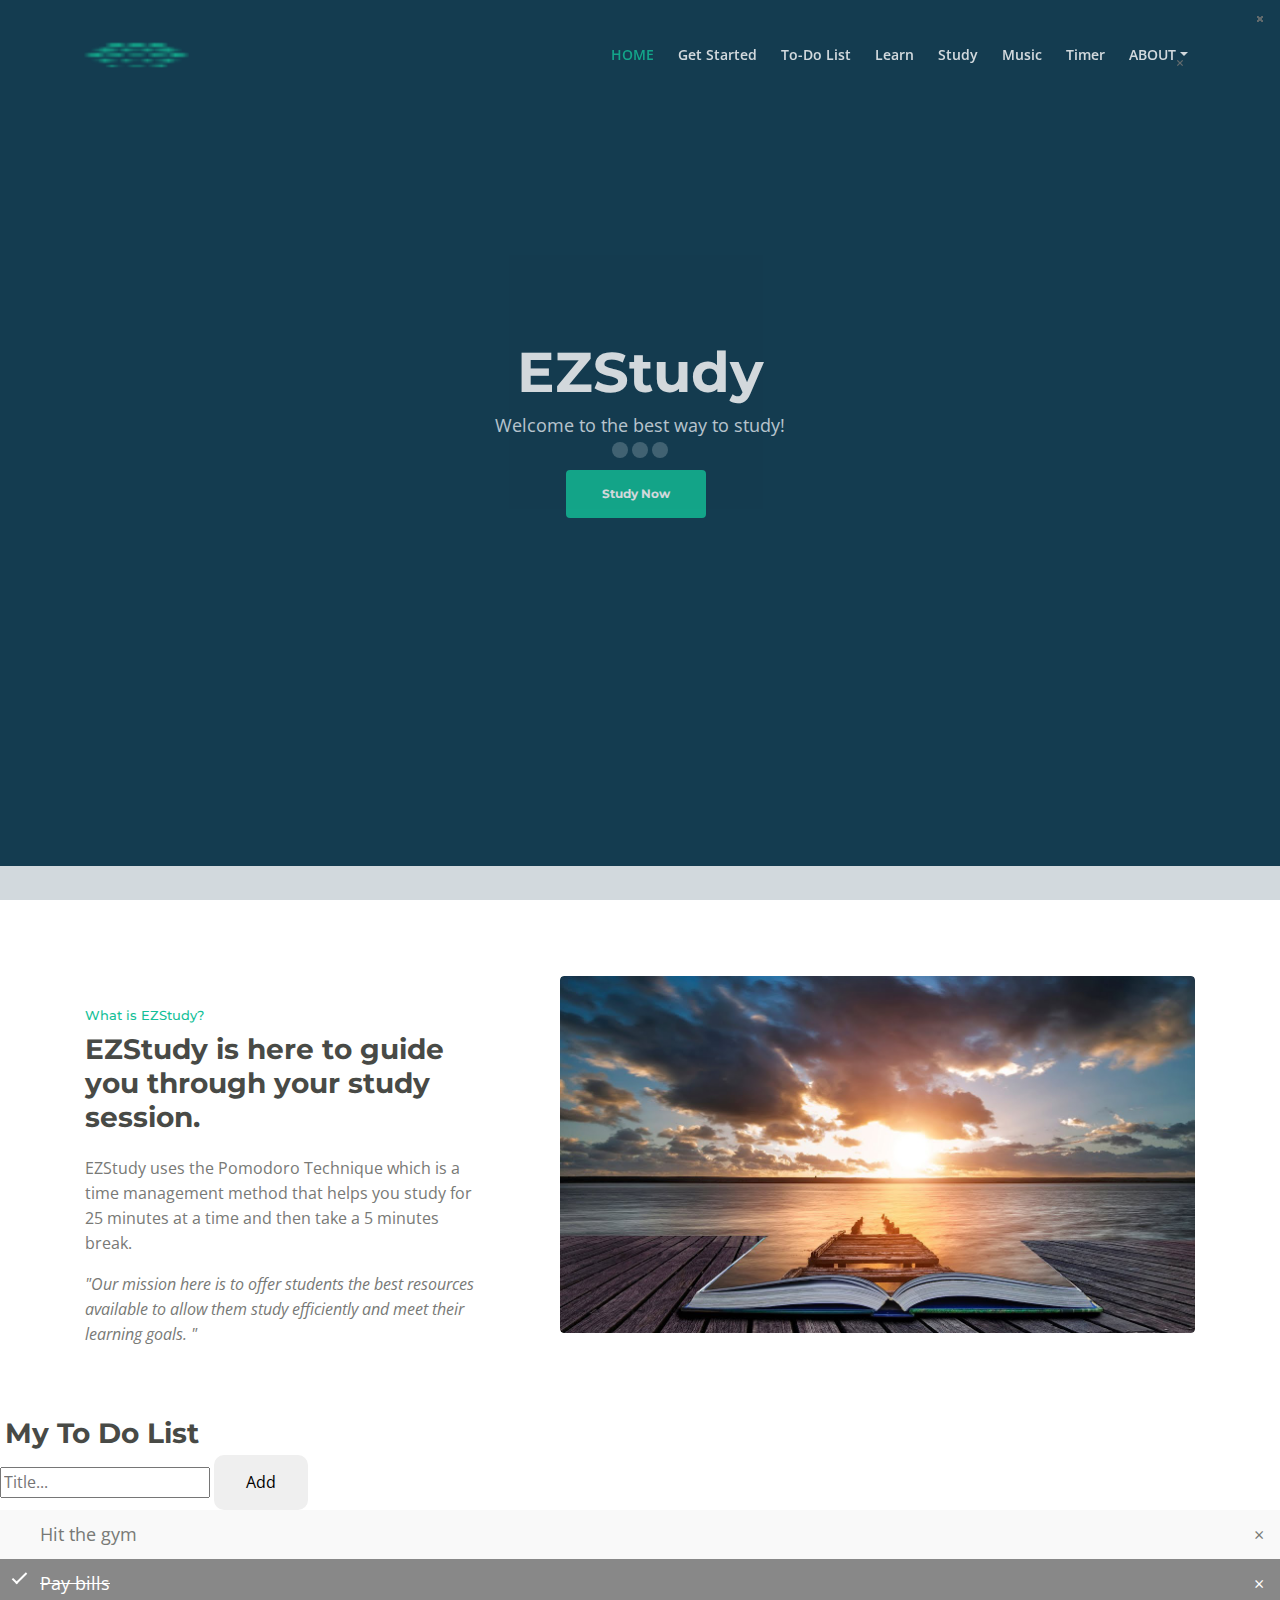
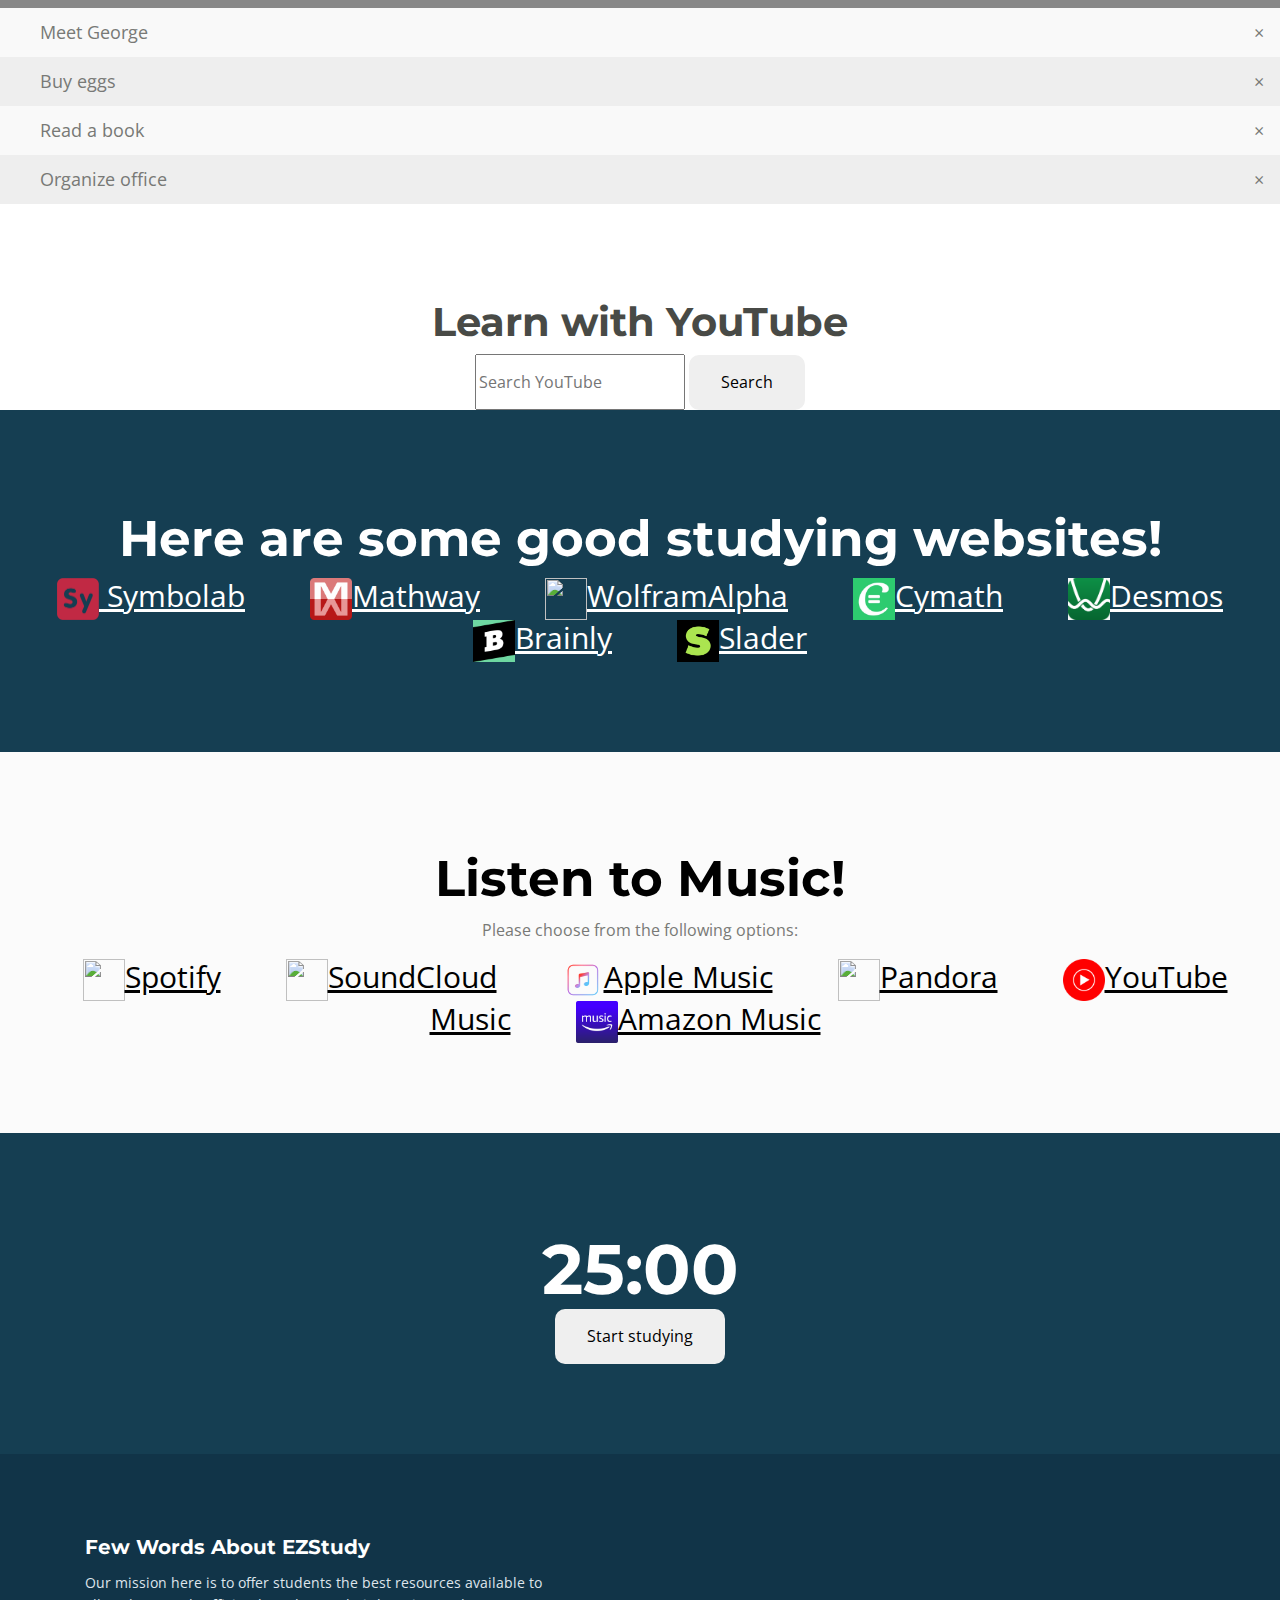
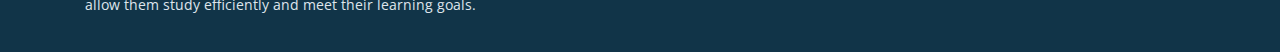
==== EZStudy/EZStudy.html @ 54dac6ef "third commit" ====
<!DOCTYPE html>
<html lang="en">
<head>

    


    <meta charset="utf-8">
    <meta name="viewport" content="width=device-width, initial-scale=1, shrink-to-fit=no">
    
    <!-- SEO Meta Tags -->
    <meta name="description" content="EZStudy is a business focused HTML landing page template built with Bootstrap to help you create lead generation websites for companies and their services.">
    <meta name="author" content="Inovatik">

    <!-- OG Meta Tags to improve the way the post looks when you share the page on LinkedIn, Facebook, Google+ -->
	<meta property="og:site_name" content="" /> <!-- website name -->
	<meta property="og:site" content="" /> <!-- website link -->
	<meta property="og:title" content=""/> <!-- title shown in the actual shared post -->
	<meta property="og:description" content="" /> <!-- description shown in the actual shared post -->
	<meta property="og:image" content="" /> <!-- image link, make sure it's jpg -->
	<meta property="og:url" content="" /> <!-- where do you want your post to link to -->
	<meta property="og:type" content="article" />

    <!-- Website Title -->
    <title>EZStudy</title>
    
    <!-- Styles -->
    <link href="https://fonts.googleapis.com/css?family=Montserrat:500,700&display=swap&subset=latin-ext" rel="stylesheet">
    <link href="https://fonts.googleapis.com/css?family=Open+Sans:400,400i,600&display=swap&subset=latin-ext" rel="stylesheet">
    <link href="css/bootstrap.css" rel="stylesheet">
    <link href="css/fontawesome-all.css" rel="stylesheet">
    <link href="css/swiper.css" rel="stylesheet">
	<link href="css/magnific-popup.css" rel="stylesheet">
	<link href="css/styles.css" rel="stylesheet">
	
	<!-- Favicon  -->
    <link rel="icon" href="images/favicon.png">
</head>
<body data-spy="scroll" data-target=".fixed-top">
    


    <!-- Preloader -->
	<div class="spinner-wrapper">
        <div class="spinner">
            <div class="bounce1"></div>
            <div class="bounce2"></div>
            <div class="bounce3"></div>
        </div>
    </div>
    <!-- end of preloader -->
    

    <!-- Navbar -->
    <nav class="navbar navbar-expand-md navbar-dark navbar-custom fixed-top">
        <!-- Text Logo - Use this if you don't have a graphic logo -->
        <!-- <a class="navbar-brand logo-text page-scroll" href="index.html">EZStudy</a> -->

        <!-- Image Logo -->
        <a class="navbar-brand logo-image" href="EZStudy.html"><img src="images/favicon.png" alt="alternative"></a>
        
        <!-- Mobile Menu Toggle Button -->
        <button class="navbar-toggler" type="button" data-toggle="collapse" data-target="#navbarsExampleDefault" EZStudy-controls="navbarsExampleDefault" EZStudy-expanded="false" EZStudy-label="Toggle navigation">
            <span class="navbar-toggler-awesome fas fa-bars"></span>
            <span class="navbar-toggler-awesome fas fa-times"></span>
        </button>
        <!-- end of mobile menu toggle button -->

        <div class="collapse navbar-collapse" id="navbarsExampleDefault">
            <ul class="navbar-nav ml-auto">
                <li class="nav-item">
                    <a class="nav-link page-scroll" href="#header">HOME <span class="sr-only">(current)</span></a>
                </li>
                <li class="nav-item">
                    <a class="nav-link page-scroll" href="#intro">Get Started</a>
                </li>
                <li class="nav-item">
                    <a class="nav-link page-scroll" href="#to-do-list">To-Do List</a>
                 </li>
                <li class="nav-item">
                   <a class="nav-link page-scroll" href="#learn">Learn</a>
                </li>
                <li class="nav-item">
                    <a class="nav-link page-scroll" href="#study">Study</a>
                </li>
                <li class="nav-item">
                    <a class="nav-link page-scroll" href="#music">Music</a>
                </li>
                <li class="nav-item">
                    <a class="nav-link page-scroll" href="#timer">Timer</a>
                </li>

                <!-- Dropdown Menu -->          
                <li class="nav-item dropdown">
                    <a class="nav-link dropdown-toggle page-scroll" href="#about" id="navbarDropdown" role="button" EZStudy-haspopup="true" EZStudy-expanded="false">ABOUT</a>
                    <div class="dropdown-menu" EZStudy-labelledby="navbarDropdown">
                        <a class="dropdown-item" href="terms-conditions.html"><span class="item-text">TERMS CONDITIONS</span></a>
                        <div class="dropdown-items-divide-hr"></div>
                        <a class="dropdown-item" href="privacy-policy.html"><span class="item-text">PRIVACY POLICY</span></a>
                    </div>
                </li>
                <!-- end of dropdown menu -->
            </ul>
        
        </div>
    </nav> <!-- end of navbar -->
    <!-- end of navbar -->


    <!-- Header -->
    <header id="header" class="header">
        <div class="header-content">
            <div class="container">
                <div class="row">
                    <div class="col-lg-12">
                        <div class="text-container">
                            <h1>EZStudy <span id="js-rotating"></span></h1>
                            <p class="p-heading p-large">Welcome to the best way to study!</p>
                            <a class="btn-solid-lg page-scroll" href="#intro">Study Now</a>
                        </div>
                    </div> <!-- end of col -->
                </div> <!-- end of row -->
            </div> <!-- end of container -->
        </div> <!-- end of header-content -->
    </header> <!-- end of header -->
    <!-- end of header -->


    <!-- Intro -->


    

        
    <div id="intro" class="basic-1">
        <div class="container">
            <div class="row">
                <div class="col-lg-5">
                    <div class="text-container">
                        <div class="section-title">What is EZStudy?</div>
                        <h2>EZStudy is here to guide you through your study session.</h2>
                        <p>EZStudy uses the Pomodoro Technique which is a time management method that helps you study for 25 minutes at a time and then take a 5 minutes break.</p>
                        <p class="testimonial-text">"Our mission here is to offer students the best resources available to allow them study efficiently and meet their learning goals. "</p>
                        
                    </div> <!-- end of text-container -->
                </div> <!-- end of col -->
                <div class="col-lg-7">
                    <div class="image-container">
                        <img class="img-fluid" src="images/title-background.jpg" alt="alternative">
                    </div> <!-- end of image-container -->
                </div> <!-- end of col -->
            </div> <!-- end of row -->
        </div> <!-- end of container -->
    </div> <!-- end of basic-1 -->
    <!-- end of intro -->

    <!-- Start of to do list(rahul)-->
    <div id="to-do-list"> <!-- class="basic-1" -->
        <div>
            <h2 style="margin:5px">My To Do List</h2>
            <input type="text" id="myInput" placeholder="Title...">
            <button onclick="newElement()" class="addBtn">Add</button>
        </div>

        <ul id="myUL">
            <li>Hit the gym</li>
            <li class="checked">Pay bills</li>
            <li>Meet George</li>
            <li>Buy eggs</li>
            <li>Read a book</li>
            <li>Organize office</li>
        </ul>

        <script>
            // Create a "close" button and append it to each list item
            var myNodelist = document.getElementsByTagName("LI");
            var i;
            for (i = 0; i < myNodelist.length; i++) {
              var span = document.createElement("SPAN");
              var txt = document.createTextNode("\u00D7");
              span.className = "closeBtn";
              span.appendChild(txt);
              myNodelist[i].appendChild(span);
            }
            
            // Click on a close button to hide the current list item
            var close = document.getElementsByClassName("closeBtn");
            var i;
            for (i = 0; i < close.length; i++) {
              close[i].onclick = function() {
                var div = this.parentElement;
                div.style.display = "none";
              }
            }
            /*
            // Add a "checked" symbol when clicking on a list item
            var list = document.querySelector('ul');
            list.addEventListener("click", function(ev) {
              if (ev.target.tagName == 'LI') {
                ev.target.classList.toggle('checked');
              }
            }, false);
            */


            function checkmark(item){
                item.classList.toggle('checked');
            }


            // Create a new list item when clicking on the "Add" button
            function newElement() {
              var li = document.createElement("li");
              var inputValue = document.getElementById("myInput").value;
              var t = document.createTextNode(inputValue);
              li.appendChild(t);
              if (inputValue === '') {
                alert("You must write something!");
              } else {
                document.getElementById("myUL").appendChild(li);
              }
              document.getElementById("myInput").value = "";
            
              var span = document.createElement("SPAN");
              var txt = document.createTextNode("\u00D7");
              span.className = "closeBtn";
              span.appendChild(txt);
              li.appendChild(span);
            
              li.addEventListener("click", function(ev) {


                li.classList.toggle("checked");
            }, false);

            /*
              li.onclick(function(){
                li.classList.toggle('checked');
              });
              */
              for (i = 0; i < close.length; i++) {
                close[i].onclick = function() {
                  var div = this.parentElement;
                  div.style.display = "none";
                }
              }
            }
        </script>


    </div> <!-- end of basic-1 -->
    <!-- end of intro -->

    <!-- Description -->
    <div class="cards-1">
        <div class="container">
            <div class="row">
                <div class="col-lg-12">
                    
                    <!-- Card -->
                    
                    <!-- end of card -->

                    <!-- Card -->
                    
                    <!-- end of card -->

                </div> <!-- end of col -->
            </div> <!-- end of row -->
        </div> <!-- end of container -->
    </div> <!-- end of cards-1 -->
    <!-- end of description -->


    <!-- learn -->
    <div id="learn" class="cards-2,hi">
        <div class="container">
            <div class="row">
                <div class="col-lg-12">
                    
                    <!--<div class="section-title">Start studying</div> -->
                    <div>
                        <h1 style="text-align:center">Learn with YouTube</h1>
                    </div>
                    <!-- START OF YOUTUBE SEARCH BAR -->
                    
                        <form action="https://www.youtube.com/search" class="ytSearch"> <!--hi sammy-->
                            <input type="text" name="q" class="ytSearchBar" placeholder="Search YouTube">
                            
                            <input class="ytSearchButton" type="submit" value="Search" formtarget="_blank">
                            
                        </form>
                    
                </div>
                    
                    
                   
                    
                    
            
                    
                    
            </div> <!-- end of row -->
            <div class="row">
                <div class="col-lg-12">
                    
                    <!-- Card -->
                    

                </div> <!-- end of col -->
            </div> <!-- end of row -->
        </div> <!-- end of container -->
    </div> <!-- end of cards-2 -->
    <!-- end of learn -->
    

    

    
    


    <!-- Projects -->
	
    <!-- end of projects -->


    <!-- Project Lightboxes -->
    <!-- Lightbox -->
    
    <!-- end of lightbox -->

    <!-- Lightbox -->
    
    <!-- end of lightbox -->

    <!-- Lightbox -->
    
    <!-- end of lightbox -->

    <!-- Lightbox -->
    
    <!-- end of lightbox -->

    <!-- Lightbox -->
    
    <!-- end of lightbox -->

    <!-- Lightbox -->
    
    <!-- end of lightbox -->

    <!-- Lightbox -->
    
    <!-- end of lightbox -->

    <!-- Lightbox -->
    
    <!-- end of lightbox -->
    <!-- end of project lightboxes -->


    <!-- Team -->
    
    <!-- end of team -->

    
<!-- Call Me -->
<div id="study" class="form-1">
    <h2>Here are some good studying websites!</h2>
     <!--  <div class="container">
           <div class="row">
               <div class="col-lg-6">
           </div>
       </div>
       </div> -->
           <div class = "links-ul">
           <ul>
                   <a href = "https://www.symbolab.com/" target="_blank"><img src="images/Symbolab.png"style="width:42px;height:42px;></a>
                   <a href = "https://www.symbolab.com/" target="_blank"> Symbolab</a>
   
           <a href = "https://www.mathway.com/" target="_blank"><img src="images/mathway.png"style="width:42px;height:42px;></a>
           <a href = "https://www.mathway.com/" target="_blank">Mathway</a>
   
           <a href = "https://www.wolframalpha.com/" target="_blank"><img src="images/WolframAlpha.png"style="width:42px;height:42px;></a>
                   <a href = "https://www.wolframalpha.com/" target="_blank">WolframAlpha</a>
   
           <a href = "https://www.cymath.com/" target="_blank"><img src="images/cymath.webp"style="width:42px;height:42px;></a>
                   <a href = "https://www.cymath.com/" target="_blank">Cymath</a>
   
           <a href = "https://www.desmos.com/" target="_blank"><img src="images/desmos.png"style="width:42px;height:42px;></a>
                   <a href = "https://www.desmos.com/" target="_blank">Desmos</a>
   
           <a href = "https://brainly.com/" target="_blank"><img src="images/brainly.png"style="width:42px;height:42px;></a>
                   <a href = "https://brainly.com/" target="_blank">Brainly</a>
           
           <a href = "https://www.slader.com/" target="_blank"><img src="images/slader.png"style="width:42px;height:42px;></a>
                   <a href = "https://www.slader.com/" target="_blank">Slader</a>
           </ul>
           </div>
   
   </div> <!-- end of form-1 -->
   


    <!-- Music -->
    
    <!-- end of Music -->

    <div id="music" class="form-2">
         
        <h2>Listen to Music!</h2>
         <!--    <div class="container">
            <div class="row">
                 
                 <div class="text-container"> -->
               <!--   <div class="text-container"> -->
                <div class = "links-ul-2">
                        <p>Please choose from the following options: </p>
        <ul>
                        <a href = "https://accounts.spotify.com/en/login/?continue=https:%2F%2Fwww.spotify.com%2Fapi%2Fgrowth%2Fl2l-redirect&_locale=en-US" target="_blank"><img src="images/spotify.png"style="width:42px;height:42px;></a>
                <a href = "https://accounts.spotify.com/en/login/?continue=https:%2F%2Fwww.spotify.com%2Fapi%2Fgrowth%2Fl2l-redirect&_locale=en-US" target="_blank">Spotify</a>

                        <a href = "https://soundcloud.com/" target="_blank"><img src="images/soundcloud.png"style="width:42px;height:42px;></a>
                <a href = "https://soundcloud.com/" target="_blank">SoundCloud</a>

                        <a href = "https://music.apple.com/us/browse" target="_blank"><img src="images/AppleMusic.webp"style="width:42px;height:42px;></a>
                <a href = "https://music.apple.com/us/browse" target="_blank">Apple Music</a>

                        <a href = "https://www.pandora.com/" target="_blank"><img src="images/pandora.png"style="width:42px;height:42px;></a>
                <a href = "https://www.pandora.com/" target="_blank">Pandora</a>

                         <a href = "https://music.youtube.com/" target="_blank"><img src="images/YoutubeMusic.png"style="width:42px;height:42px;></a>
                <a href = "https://music.youtube.com/" target="_blank">YouTube Music</a>

                        <a href = "https://music.amazon.com/" target="_blank"><img src="images/AmazonMusic.png"style="width:42px;height:42px;></a>
                <a href = "https://music.amazon.com/" target="_blank">Amazon Music</a>
                        </div>
                    <!-- </div>  end of text-container -->
                    <!--    </div> end of col 
    
            </div>  end of row 
        </div> end of container -->
    </ul>
    </div> <!-- end of form-2 -->
    <!-- end of Music -->
    <!-- timer(rahul) -->

    <div id="timer" class="form-1">
        <h1 id="timerThing">25:00</h1>
                
                <script>
                    var timerThing = "timerThing";
                    var debounce = false;
                    function countdown(text, minutes, seconds){
                        if(!debounce){
                            debounce = true;
                            setInterval(function() {
                                if(seconds == 0){
                                    if(minutes == 0){
                                        //break;
                                        // 
                                        //
                                        //
                                        //
                                        //
                                        //
                                        //
                                }else{
                                    minutes -= 1;
                                    seconds = 59;
                                    
                                    document.getElementById(text).innerHTML = minutes + ":" + seconds + " remaining";
                                }
                            }else{
                                seconds -= 1;
                                if(seconds < 10){
                                    seconds = "" + 0 + seconds;
                                }
                                document.getElementById(text).innerHTML = minutes + ":" + seconds + " remaining";
                            }
                            
                            },1000);
                            debounce = false;
                        }
                    }
                    
                    
                </script>
                
                <button class="timerButton" onclick="countdown(timerThing, 25, 0)">Start studying</button>
                <div class="col-lg-7">
                    <div class="image-container">
                       
                    </div> <!-- end of image-container -->
                </div> <!-- end of col -->
            </div> <!-- end of row -->
        </div> <!-- end of container -->
    </div> <!-- end of basic-1 -->
    <!-- end of Timer -->

    <!-- Footer -->
    <div class="footer">
        <div class="container">
            <div class="row">
                <div class="col-md-6">
                    <div class="text-container about">
                        <h4>Few Words About EZStudy</h4>
                        <p class="white">Our mission here is to offer students the best resources available to allow them study efficiently and meet their learning goals.</p>
                    </div> <!-- end of text-container -->
                </div> <!-- end of col -->
                <div class="col-md-2">
                    
                </div> <!-- end of col -->
                <div class="col-md-2">
                    
                </div> <!-- end of col -->
                <div class="col-md-2">
                    
                </div> <!-- end of col -->
            </div> <!-- end of row -->
        </div> <!-- end of container -->
    </div> <!-- end of footer -->  
    <!-- end of footer -->

    <!-- Scripts -->
    <script src="js/jquery.min.js"></script> <!-- jQuery for Bootstrap's JavaScript plugins -->
    <script src="js/popper.min.js"></script> <!-- Popper tooltip library for Bootstrap -->
    <script src="js/bootstrap.min.js"></script> <!-- Bootstrap framework -->
    <script src="js/jquery.easing.min.js"></script> <!-- jQuery Easing for smooth scrolling between anchors -->
    <script src="js/swiper.min.js"></script> <!-- Swiper for image and text sliders -->
    <script src="js/jquery.magnific-popup.js"></script> <!-- Magnific Popup for lightboxes -->
    <script src="js/morphext.min.js"></script> <!-- Morphtext rotating text in the header -->
    <script src="js/isotope.pkgd.min.js"></script> <!-- Isotope for filter -->
    <script src="js/validator.min.js"></script> <!-- Validator.js - Bootstrap plugin that validates forms -->
    <script src="js/scripts.js"></script> <!-- Custom scripts -->
</body>
</html>
---- EZStudy/css/styles.css ----
/* Template: Aria - Business HTML Landing Page Template
   Author: Inovatik
   Created: Jul 2019
   Description: Master CSS file
*/

/*****************************************
Table Of Contents:

01. General Styles
02. Preloader
03. Navigation
04. Header
05. Intro
06. Description
07. Services
08. Details 1
09. Details 2
10. Testimonials
11. Call Me
12. Projects
13. Project Lightboxes
14. Team
15. About
16. Contact
17. Footer
18. Copyright
19. Back To Top Button
20. Extra Pages
21. Media Queries
******************************************/

/*****************************************
Colors:

- Backgrounds - light gray #fbfbfb
- Background - dark blue #153e52
- Backgrounds navbar, footer - dark gray #113448
- Buttons, bullets, icons - green #14bf98
- Headings text - black #484a46
- Body text - gray #787976
- Body text - light gray #dfe5ec
******************************************/






/* 
	YouTube Search Button
*/

.ytSearch{
	text-align:center;
}

/*
.ytSearch{
	margin: 0;
	position: absolute;
	top: 50%;
	left: 50%;
	-ms-transform: translate(-50%, -50%);
	transform: translate(-50%, -50%);
	width: 100%;
}
*/
.ytSearchButton {
	border: none;
  	color: black;
  	padding: 15px 32px;
  	text-align: center;
 	text-decoration: none;
 	display: inline-block;
  	font-size: 16px;
	border-radius: 10px;
}

.ytSearchBar{
	line-height: 50px;
}





/* TO DO LIST */

.addBtn{
	border: none;
  	color: black;
  	padding: 15px 32px;
  	text-align: center;
 	text-decoration: none;
 	display: inline-block;
  	font-size: 16px;
	border-radius: 10px;
}

#to-do-list ul{
	margin: 0;
	padding: 0;
}


#to-do-list ul li {
	cursor: pointer;
	position: relative;
	padding: 12px 8px 12px 40px;
	background: #eee;
	font-size: 18px;
	transition: 0.2s;

	
  
	/* make the list items unselectable */
	-webkit-user-select: none;
	-moz-user-select: none;
	-ms-user-select: none;
	user-select: none;
}

/* Set all odd list items to a different color (zebra-stripes) */
#to-do-list ul li:nth-child(odd) {
	background: #f9f9f9;
}

/* Darker background-color on hover */
#to-do-list ul li:hover {
	background: #ddd;
  }

/* When clicked on, add a background color and strike out text */
#to-do-list ul li.checked {
	background: #888;
	color: #fff;
	text-decoration: line-through;
}

/* Add a "checked" mark when clicked on */
#to-do-list ul li.checked::before {
	content: '';
	position: absolute;
	border-color: #fff;
	border-style: solid;
	border-width: 0 2px 2px 0;
	top: 10px;
	left: 16px;
	transform: rotate(45deg);
	height: 15px;
	width: 7px;
}



/* Style the close button */
.closeBtn {
	position: absolute;
	right: 0;
	top: 0;
	padding: 12px 16px 12px 16px;
}
  
.closeBtn:hover {
	background-color: #f44336;
	color: white;
}














































/******************************/
/*     01. General Styles     */
/******************************/
body,
html {
    width: 100%;
	height: 100%;
}

body, p {
	color: #787976; 
	font: 400 1rem/1.5625rem "Open Sans", sans-serif;
}

.center {
	margin: 0 auto;
	width: 50%;
	border: 3px solid green;
}

.p-large {
	font: 400 1.125rem/1.625rem "Open Sans", sans-serif;
}

.p-small {
	font: 400 0.875rem/1.375rem "Open Sans", sans-serif;
}

.p-heading {
	margin-bottom: 3.5rem;
	text-align: center;
}

.li-space-lg li {
	margin-bottom: 0.375rem;
}

.indent {
	padding-left: 1.25rem;
}

h1 {
	color: #484a46;
	font: 700 2.5rem/3rem "Montserrat", sans-serif;
}

h2 {
	color: #484a46;
	font: 700 1.75rem/2.125rem "Montserrat", sans-serif;
}

h3 {
	color: #484a46;
	font: 700 1.375rem/1.75rem "Montserrat", sans-serif;
}

h4 {
	color: #484a46;
	font: 700 1.25rem/1.625rem "Montserrat", sans-serif;
}

h5 {
	color: #484a46;
	font: 700 1.125rem/1.5rem "Montserrat", sans-serif;
}

h6 {
	color: #484a46;
	font: 700 1rem/1.375rem "Montserrat", sans-serif;
}

a {
	color: #787976;
	text-decoration: underline;
}

a:hover {
	color: #787976;
	text-decoration: underline;
}

a.green {
	color: #14bf98;
}

a.white,
.white {
	color: #dfe5ec;
}

.testimonial-text {
	font-style: italic;
}

.testimonial-author {
	font: 700 1rem/1.375rem "Montserrat", sans-serif;
}

strong {
	color: #484a46;
}

.section-title {
	color: #14bf98;
	font: 500 0.8125rem/1.125rem "Montserrat", sans-serif;
}

.btn-solid-reg {
	display: inline-block;
	padding: 1.1875rem 1.875rem 1.1875rem 1.875rem;
	border: 0.125rem solid #14bf98;
	border-radius: 0.25rem;
	background-color: #14bf98;
	color: #fff;
	font: 700 0.75rem/0 "Montserrat", sans-serif;
	text-decoration: none;
	transition: all 0.2s;
}

.btn-solid-reg:hover {
	background-color: transparent;
	color: #14bf98;
	text-decoration: none;
}

.btn-solid-lg {
	display: inline-block;
	padding: 1.375rem 2.125rem 1.375rem 2.125rem;
	border: 0.125rem solid #14bf98;
	border-radius: 0.25rem;
	background-color: #14bf98;
	color: #fff;
	font: 700 0.75rem/0 "Montserrat", sans-serif;
	text-decoration: none;
	transition: all 0.2s;
}

.btn-solid-lg:hover {
	background-color: transparent;
	color: #14bf98;
	text-decoration: none;
}

.btn-outline-reg {
	display: inline-block;
	padding: 1.1875rem 1.875rem 1.1875rem 1.875rem;
	border: 0.125rem solid #787976;
	border-radius: 0.25rem;
	background-color: transparent;
	color: #787976;
	font: 700 0.75rem/0 "Montserrat", sans-serif;
	text-decoration: none;
	transition: all 0.2s;
}

.btn-outline-reg:hover {
	background-color: #787976;
	color: #fff;
	text-decoration: none;
}

.btn-outline-lg {
	display: inline-block;
	padding: 1.375rem 2.125rem 1.375rem 2.125rem;
	border: 0.125rem solid #787976;
	border-radius: 0.25rem;
	background-color: transparent;
	color: #787976;
	font: 700 0.75rem/0 "Montserrat", sans-serif;
	text-decoration: none;
	transition: all 0.2s;
}

.btn-outline-lg:hover {
	background-color: #787976;
	color: #fff;
	text-decoration: none;
}

.btn-outline-sm {
	display: inline-block;
	padding: 1rem 1.625rem 0.9375rem 1.625rem;
	border: 0.125rem solid #787976;
	border-radius: 0.25rem;
	background-color: transparent;
	color: #787976;
	font: 700 0.75rem/0 "Montserrat", sans-serif;
	text-decoration: none;
	transition: all 0.2s;
}

.btn-outline-sm:hover {
	background-color: #787976;
	color: #fff;
	text-decoration: none;
}

.form-group {
	position: relative;
	margin-bottom: 1.25rem;
}

.form-group.has-error.has-danger {
	margin-bottom: 0.625rem;
}

.form-group.has-error.has-danger .help-block.with-errors ul {
	margin-top: 0.375rem;
}

.label-control {
	position: absolute;
	top: 0.8125rem;
	left: 1.375rem;
	color: #787976;
	opacity: 1;
	font: 400 0.875rem/1.375rem "Open Sans", sans-serif;
	cursor: text;
	transition: all 0.2s ease;
}

/* IE10+ hack to solve lower label text position compared to the rest of the browsers */
@media screen and (-ms-high-contrast: active), screen and (-ms-high-contrast: none) {  
	.label-control {
		top: 0.9375rem;
	}
}

.form-control-input:focus + .label-control,
.form-control-input.notEmpty + .label-control,
.form-control-textarea:focus + .label-control,
.form-control-textarea.notEmpty + .label-control {
	top: 0.125rem;
	opacity: 1;
	font-size: 0.75rem;
	font-weight: 500;
}

.form-control-input,
.form-control-select {
	display: block; /* needed for proper display of the label in Firefox, IE, Edge */
	width: 100%;
	padding-top: 1.25rem;
	padding-bottom: 0.25rem;
	padding-left: 1.3125rem;
	border: 1px solid #dadada;
	border-radius: 0.25rem;
	background-color: #fff;
	color: #787976;
	font: 400 0.875rem/1.375rem "Open Sans", sans-serif;
	transition: all 0.2s;
	-webkit-appearance: none; /* removes inner shadow on form inputs on ios safari */
}

.form-control-select {
	padding-top: 0.5rem;
	padding-bottom: 0.5rem;
	height: 3rem;
}

/* IE10+ hack to solve lower label text position compared to the rest of the browsers */
@media screen and (-ms-high-contrast: active), screen and (-ms-high-contrast: none) {  
	.form-control-input {
		padding-top: 1.25rem;
		padding-bottom: 0.75rem;
		line-height: 1.75rem;
	}

	.form-control-select {
		padding-top: 0.875rem;
		padding-bottom: 0.75rem;
		height: 3.125rem;
		line-height: 2.125rem;
	}
}

select {
    /* you should keep these first rules in place to maintain cross-browser behavior */
    -webkit-appearance: none;
	-moz-appearance: none;
	-ms-appearance: none;
    -o-appearance: none;
    appearance: none;
    background-image: url('../images/down-arrow.png');
    background-position: 96% 50%;
    background-repeat: no-repeat;
    outline: none;
}

select::-ms-expand {
    display: none; /* removes the ugly default down arrow on select form field in IE11 */
}

.form-control-textarea {
	display: block; /* used to eliminate a bottom gap difference between Chrome and IE/FF */
	width: 100%;
	height: 8rem; /* used instead of html rows to normalize height between Chrome and IE/FF */
	padding-top: 1.25rem;
	padding-left: 1.3125rem;
	border: 1px solid #dadada;
	border-radius: 0.25rem;
	background-color: #fff;
	color: #787976;
	font: 400 1rem/1.5625rem "Open Sans", sans-serif;
	transition: all 0.2s;
}

.form-control-input:focus,
.form-control-select:focus,
.form-control-textarea:focus {
	border: 1px solid #a1a1a1;
	outline: none; /* Removes blue border on focus */
}

.form-control-input:hover,
.form-control-select:hover,
.form-control-textarea:hover {
	border: 1px solid #a1a1a1;
}

.checkbox {
	font: 400 0.875rem/1.375rem "Open Sans", sans-serif;
}

input[type='checkbox'] {
	vertical-align: -15%;
	margin-right: 0.375rem;
}

/* IE10+ hack to raise checkbox field position compared to the rest of the browsers */
@media screen and (-ms-high-contrast: active), screen and (-ms-high-contrast: none) {  
	input[type='checkbox'] {
		vertical-align: -9%;
	}
}

.form-control-submit-button {
	display: inline-block;
	width: 100%;
	height: 3.125rem;
	border: 0.125rem solid #14bf98;
	border-radius: 0.25rem;
	background-color: #14bf98;
	color: #fff;
	font: 700 0.75rem/1.75rem "Montserrat", sans-serif;
	cursor: pointer;
	transition: all 0.2s;
}

.form-control-submit-button:hover {
	background-color: transparent;
	color: #14bf98;
}

/* Form Success And Error Message Formatting */
#lmsgSubmit.h3.text-center.tada.animated,
#cmsgSubmit.h3.text-center.tada.animated,
#pmsgSubmit.h3.text-center.tada.animated,
#lmsgSubmit.h3.text-center,
#cmsgSubmit.h3.text-center,
#pmsgSubmit.h3.text-center {
	display: block;
	margin-bottom: 0;
	color: #b93636;
	font: 400 1.125rem/1rem "Open Sans", sans-serif;
}

.help-block.with-errors .list-unstyled {
	color: #787976;
	font-size: 0.75rem;
	line-height: 1.125rem;
	text-align: left;
}

.help-block.with-errors ul {
	margin-bottom: 0;
}
/* end of form success and error message formatting */

/* Form Success And Error Message Animation - Animate.css */
@-webkit-keyframes tada {
	from {
		-webkit-transform: scale3d(1, 1, 1);
		-ms-transform: scale3d(1, 1, 1);
		transform: scale3d(1, 1, 1);
	}
	10%, 20% {
		-webkit-transform: scale3d(.9, .9, .9) rotate3d(0, 0, 1, -3deg);
		-ms-transform: scale3d(.9, .9, .9) rotate3d(0, 0, 1, -3deg);
		transform: scale3d(.9, .9, .9) rotate3d(0, 0, 1, -3deg);
	}
	30%, 50%, 70%, 90% {
		-webkit-transform: scale3d(1.1, 1.1, 1.1) rotate3d(0, 0, 1, 3deg);
		-ms-transform: scale3d(1.1, 1.1, 1.1) rotate3d(0, 0, 1, 3deg);
		transform: scale3d(1.1, 1.1, 1.1) rotate3d(0, 0, 1, 3deg);
	}
	40%, 60%, 80% {
		-webkit-transform: scale3d(1.1, 1.1, 1.1) rotate3d(0, 0, 1, -3deg);
		-ms-transform: scale3d(1.1, 1.1, 1.1) rotate3d(0, 0, 1, -3deg);
		transform: scale3d(1.1, 1.1, 1.1) rotate3d(0, 0, 1, -3deg);
	}
	to {
		-webkit-transform: scale3d(1, 1, 1);
		-ms-transform: scale3d(1, 1, 1);
		transform: scale3d(1, 1, 1);
	}
}

@keyframes tada {
	from {
		-webkit-transform: scale3d(1, 1, 1);
		-ms-transform: scale3d(1, 1, 1);
		transform: scale3d(1, 1, 1);
	}
	10%, 20% {
		-webkit-transform: scale3d(.9, .9, .9) rotate3d(0, 0, 1, -3deg);
		-ms-transform: scale3d(.9, .9, .9) rotate3d(0, 0, 1, -3deg);
		transform: scale3d(.9, .9, .9) rotate3d(0, 0, 1, -3deg);
	}
	30%, 50%, 70%, 90% {
		-webkit-transform: scale3d(1.1, 1.1, 1.1) rotate3d(0, 0, 1, 3deg);
		-ms-transform: scale3d(1.1, 1.1, 1.1) rotate3d(0, 0, 1, 3deg);
		transform: scale3d(1.1, 1.1, 1.1) rotate3d(0, 0, 1, 3deg);
	}
	40%, 60%, 80% {
		-webkit-transform: scale3d(1.1, 1.1, 1.1) rotate3d(0, 0, 1, -3deg);
		-ms-transform: scale3d(1.1, 1.1, 1.1) rotate3d(0, 0, 1, -3deg);
		transform: scale3d(1.1, 1.1, 1.1) rotate3d(0, 0, 1, -3deg);
	}
	to {
		-webkit-transform: scale3d(1, 1, 1);
		-ms-transform: scale3d(1, 1, 1);
		transform: scale3d(1, 1, 1);
	}
}

.tada {
	-webkit-animation-name: tada;
	animation-name: tada;
}

.animated {
	-webkit-animation-duration: 1s;
	animation-duration: 1s;
	-webkit-animation-fill-mode: both;
	animation-fill-mode: both;
}
/* end of form success and error message animation - Animate.css */

/* Fade-move Animation For Lightbox - Magnific Popup */
/* at start */
.my-mfp-slide-bottom .zoom-anim-dialog {
	opacity: 0;
	transition: all 0.2s ease-out;
	-webkit-transform: translateY(-1.25rem) perspective(37.5rem) rotateX(10deg);
	-ms-transform: translateY(-1.25rem) perspective(37.5rem) rotateX(10deg);
	transform: translateY(-1.25rem) perspective(37.5rem) rotateX(10deg);
}

/* animate in */
.my-mfp-slide-bottom.mfp-ready .zoom-anim-dialog {
	opacity: 1;
	-webkit-transform: translateY(0) perspective(37.5rem) rotateX(0); 
	-ms-transform: translateY(0) perspective(37.5rem) rotateX(0); 
	transform: translateY(0) perspective(37.5rem) rotateX(0); 
}

/* animate out */
.my-mfp-slide-bottom.mfp-removing .zoom-anim-dialog {
	opacity: 0;
	-webkit-transform: translateY(-0.625rem) perspective(37.5rem) rotateX(10deg); 
	-ms-transform: translateY(-0.625rem) perspective(37.5rem) rotateX(10deg); 
	transform: translateY(-0.625rem) perspective(37.5rem) rotateX(10deg); 
}

/* dark overlay, start state */
.my-mfp-slide-bottom.mfp-bg {
	opacity: 0;
	transition: opacity 0.2s ease-out;
}

/* animate in */
.my-mfp-slide-bottom.mfp-ready.mfp-bg {
	opacity: 0.8;
}
/* animate out */
.my-mfp-slide-bottom.mfp-removing.mfp-bg {
	opacity: 0;
}
/* end of fade-move animation for lightbox - magnific popup */

/* Fade Animation For Image Slider - Magnific Popup */
@-webkit-keyframes fadeIn {
	from {
		opacity: 0;
	}
	to {
		opacity: 1;
	}
}

@keyframes fadeIn {
	from {
		opacity: 0;
	}
	to {
		opacity: 1;
	}
}

.fadeIn {
	-webkit-animation: fadeIn 0.6s;
	animation: fadeIn 0.6s;
}

@-webkit-keyframes fadeOut {
	from {
		opacity: 1;
	}
	to {
		opacity: 0;
	}
}

@keyframes fadeOut {
	from {
		opacity: 1;
	}
	to {
		opacity: 0;
	}
}

.fadeOut {
	-webkit-animation: fadeOut 0.8s;
	animation: fadeOut 0.8s;
}
/* end of fade animation for image slider - magnific popup */


/*************************/
/*     02. Preloader     */
/*************************/
.spinner-wrapper {
	position: fixed;
	z-index: 999999;
	top: 0;
	right: 0;
	bottom: 0;
	left: 0;
	background: #113448;
}

.spinner {
	position: absolute;
	top: 50%; /* centers the loading animation vertically one the screen */
	left: 50%; /* centers the loading animation horizontally one the screen */
	width: 3.75rem;
	height: 1.25rem;
	margin: -0.625rem 0 0 -1.875rem; /* is width and height divided by two */ 
	text-align: center;
}

.spinner > div {
	display: inline-block;
	width: 1rem;
	height: 1rem;
	border-radius: 100%;
	background-color: #fff;
	-webkit-animation: sk-bouncedelay 1.4s infinite ease-in-out both;
	animation: sk-bouncedelay 1.4s infinite ease-in-out both;
}

.spinner .bounce1 {
	-webkit-animation-delay: -0.32s;
	animation-delay: -0.32s;
}

.spinner .bounce2 {
	-webkit-animation-delay: -0.16s;
	animation-delay: -0.16s;
}

@-webkit-keyframes sk-bouncedelay {
	0%, 80%, 100% { -webkit-transform: scale(0); }
	40% { -webkit-transform: scale(1.0); }
}

@keyframes sk-bouncedelay {
	0%, 80%, 100% { 
		-webkit-transform: scale(0);
		-ms-transform: scale(0);
		transform: scale(0);
	} 40% { 
		-webkit-transform: scale(1.0);
		-ms-transform: scale(1.0);
		transform: scale(1.0);
	}
}


/**************************/
/*     03. Navigation     */
/**************************/
.navbar-custom {
	padding-top: 0.375rem;
	padding-bottom: 0.375rem;
	background-color: #113448;
	box-shadow: 0 0.0625rem 0.375rem 0 rgba(0, 0, 0, 0.1);
	font: 600 0.875rem/0.875rem "Open Sans", sans-serif;
	transition: all 0.2s;
}

.navbar-custom .navbar-brand {
	font-size: 0;
}

.navbar-custom .navbar-brand.logo-image img {
    width: 7.0625rem;
	height: 2rem;
	-webkit-backface-visibility: hidden;
}

.navbar-custom .navbar-brand.logo-text {
	margin-top: 0.25rem;
	margin-bottom: 0.25rem;
	font: 700 2.25rem/1.5rem "Montserrat", sans-serif;
	color: #fff;
	text-decoration: none;
}

.navbar-custom .navbar-nav {
	margin-top: 0.75rem;
	margin-bottom: 0.5rem;
}

.navbar-custom .nav-item .nav-link {
	padding: 0.625rem 0.75rem 0.625rem 0.75rem;
	color: #fff;
	text-decoration: none;
	transition: all 0.2s ease;
}

.navbar-custom .nav-item .nav-link:hover,
.navbar-custom .nav-item .nav-link.active {
	color: #14bf98;
}

/* Dropdown Menu */
.navbar-custom .dropdown:hover > .dropdown-menu {
	display: block; /* this makes the dropdown menu stay open while hovering it */
	min-width: auto;
	animation: fadeDropdown 0.2s; /* required for the fade animation */
}

@keyframes fadeDropdown {
    0% {
        opacity: 0;
    }

    100% {
        opacity: 1;
    }
}

.navbar-custom .dropdown-toggle:focus { /* removes dropdown outline on focus  */
	outline: 0;
}

.navbar-custom .dropdown-menu {
	margin-top: 0;
	border: none;
	border-radius: 0.25rem;
	background-color: #113448;
}

.navbar-custom .dropdown-item {
	color: #fff;
	text-decoration: none;
}

.navbar-custom .dropdown-item:hover {
	background-color: #113448;
}

.navbar-custom .dropdown-item .item-text {
	font: 600 0.875rem/0.875rem "Open Sans", sans-serif;
}

.navbar-custom .dropdown-item:hover .item-text {
	color: #14bf98;
}

.navbar-custom .dropdown-items-divide-hr {
	width: 100%;
	height: 1px;
	margin: 0.75rem auto 0.75rem auto;
	border: none;
	background-color: #b5bcc4;
	opacity: 0.2;
}
/* end of dropdown menu */

.navbar-custom .social-icons {
	display: none;
}

.navbar-custom .navbar-toggler {
	border: none;
	color: #fff;
	font-size: 2rem;
}

.navbar-custom button[aria-expanded='false'] .navbar-toggler-awesome.fas.fa-times{
	display: none;
}

.navbar-custom button[aria-expanded='false'] .navbar-toggler-awesome.fas.fa-bars{
	display: inline-block;
}

.navbar-custom button[aria-expanded='true'] .navbar-toggler-awesome.fas.fa-bars{
	display: none;
}

.navbar-custom button[aria-expanded='true'] .navbar-toggler-awesome.fas.fa-times{
	display: inline-block;
	margin-right: 0.125rem;
}


/*********************/
/*    04. Header     */
/*********************/
.header {
	background-color: #153e52;

	background-size: cover;
}

.header .header-content {
	padding-top: 8rem;
	padding-bottom: 2.125rem;
	text-align: center;
}

.header .text-container {
	margin-bottom: 3rem;
}

.header h1 {
	margin-bottom: 0.5rem;
	color: #fff;
}

.header .p-large {
	margin-bottom: 2rem;
	color: #dfe5ec;
}

.header .btn-solid-lg {
	margin-right: 0.5rem;
	margin-bottom: 1.25rem;
}


/*********************/
/*     05. Intro     */
/*********************/
.basic-1 {
	padding-top: 6.5rem;
	padding-bottom: 3rem;
}

.basic-1 .text-container {
	margin-bottom: 3rem;
}

.basic-1 .section-title {
	margin-bottom: 0.5rem;
}

.basic-1 h2 {
	margin-bottom: 1.375rem;
}

.basic-1 .testimonial-author {
	color: #484a46;
}

/* Hover Animation */
.basic-1 .image-container {
	overflow: hidden;
	border-radius: 0.25rem;
}

.basic-1 .image-container img {
	margin: 0;
	border-radius: 0.25rem;
	transition: all 0.3s;
}

.basic-1 .image-container:hover img {
	-moz-transform: scale(1.15);
	-webkit-transform: scale(1.15);
	transform: scale(1.15);
} 
/* end of hover animation */


/***************************/
/*     06. Description     */
/***************************/
.cards-1 {
	padding-top: 3rem;
	padding-bottom: 2.875rem;
}

.cards-1 .card {
	margin-bottom: 2.5rem;
	border: none;
	text-align: center;
}

.cards-1 .fa-stack {
	width: 6rem;
	height: 6rem;
	margin-right: auto;
	margin-bottom: 1rem;
	margin-left: auto;
	line-height: 6rem;
	text-align: left;
}

.cards-1 .fa-stack .hexagon {
	position: absolute;
	width: 6rem;
	height: 6rem;
	background: url('../images/hexagon-green.svg') center center no-repeat;
	background-size: 6rem 6rem;
}

.cards-1 .fa-stack-1x {
	color: #fff;
	font-size: 2rem;
}

.cards-1 .card-body {
	padding: 0;
}

.cards-1 .card-title {
	margin-bottom: 0.625rem;
}


/************************/
/*     07. Services     */
/************************/
.cards-2 {
	padding-top: 6.625rem;	
	padding-bottom: 1.25rem;	
	background-color: #fbfbfb;
}
.hi{
	background-color: yellow;
}
.cards-2 .section-title {
	margin-bottom: 0.5rem;
	text-align: center;
}

.cards-2 h2 {
	margin-bottom: 3.25rem;
	text-align: center;
}

.cards-2 .card {
	margin-bottom: 5.625rem;
	border: none;
	background-color: transparent;
}

.cards-2 .card-image img {
	border-top-left-radius: 0.375rem;
	border-top-right-radius: 0.375rem;
}

.cards-2 .card-body {
	padding: 2.25rem 2rem 2.125rem 2rem;
	border: 1px solid #ebe8e8;
	border-bottom-left-radius: 0.375rem;
	border-bottom-right-radius: 0.375rem;
	background-color: #fff;
}

.cards-2 h3 {
	margin-bottom: 0.75rem;
	text-align: center;
}

.cards-2 .list-unstyled {
	margin-bottom: 1.5rem;
}

.cards-2 .list-unstyled .fas {
	color: #14bf98;
	font-size: 0.5rem;
	line-height: 1.375rem;
}

.cards-2 .list-unstyled .media-body {
	margin-left: 0.625rem;
}

.cards-2 .price {
	margin-bottom: 0.25rem;
	color: #484a46;
	font: 700 1rem/1.5rem "Montserrat", sans-serif;
	text-align: center;
}

.cards-2 .price span {
	color: #14bf98;
}

.cards-2 .button-container {
	margin-top: -1.375rem;
	text-align: center;
}

.cards-2 .btn-solid-reg:hover {
	background-color: #fff;
}


/*************************/
/*     08. Details 1     */
/*************************/
.accordion .area-1 {
	height: 27rem;
	background: url('../images/details-1-background.jpg') center center no-repeat;
	background-size: cover;
}

.accordion .accordion-container {
	max-width: 90%;
	margin-right: auto;
	margin-left: auto;
	padding-top: 6.375rem;
	padding-bottom: 1.5rem;
}

.accordion h2 {
	margin-bottom: 1.625rem;
}

.accordion .item {
	margin-bottom: 2rem;
}

.accordion h4 {
	margin-bottom: 0;
}

.accordion span[aria-expanded="true"] .circle-numbering,
.accordion span[aria-expanded="false"] .circle-numbering {
	display: inline-block;
	width: 2.25rem;
	height: 2.25rem;
	margin-right: 0.875rem;
	border: 0.125rem solid #14bf98;
	border-radius: 50%;
	background-color: #14bf98;
	color: #fff;
	font: 700 1rem/2.125rem "Montserrat", sans-serif;
	text-align: center;
	vertical-align: middle;
	cursor: pointer;
	transition: all 0.2s ease;
}

.accordion span[aria-expanded="false"] .circle-numbering {
	border: 0.125rem solid #484a46;
	background-color: transparent;
	color: #484a46;
}

.accordion .item:hover span[aria-expanded="false"] .circle-numbering {
	border: 0.125rem solid #14bf98;
	color: #14bf98;
}

.accordion .accordion-title {
	display: inline-block;
	width: 70%;
	margin-top: 0.125rem;
	margin-bottom: 0.25rem;
	color: #484a46;
	font: 700 1.25rem/1.75rem "Montserrat", sans-serif;
	vertical-align: middle;
	cursor: pointer;
	transition: all 0.2s ease;
}

.accordion .item:hover .accordion-title {
	color: #14bf98;
}

.accordion span[aria-expanded="true"] .accordion-title {
	color: #14bf98;
}

.accordion .accordion-body {
	margin-left: 3.125rem;
}


/*************************/
/*     09. Details 2     */
/*************************/
.tabs .tabs-container {
	max-width: 90%;
	margin-right: auto;
	margin-left: auto;
	padding-top: 2rem;
	padding-bottom: 5.75rem;
}

.tabs .nav-tabs {
	justify-content: center;
	margin-bottom: 1.125rem;
	border-bottom: none;
}

.tabs .nav-link {
	margin-right: 1.625rem;
	margin-bottom: 0.875rem;
	padding: 0;
	border: none;
	border-radius: 0.25rem;
	color: #c1cace;
	font: 700 1.375rem/1.375rem "Montserrat", sans-serif;
	text-decoration: none;
	transition: all 0.2s ease;
}

.tabs .nav-link:hover,
.tabs .nav-link.active {
	color: #14bf98;
}

.tabs .nav-link .fas {
	margin-right: 0.125rem;
	font-size: 0.875rem;
	vertical-align: 20%;
}

.tabs #tab-1 .progress-container {
	margin-top: 1.5rem;
}

.tabs #tab-1 .progress-container .title {
	margin-bottom: 0.25rem;
	color: #484a46;
	font: 600 0.875rem/1.25rem "Open Sans", sans-serif;
}

.tabs #tab-1 .progress {
	height: 1.375rem;
	margin-bottom: 1.125rem;
	border-radius: 0.125rem;
	background-color: #f9fafc;
}

.tabs #tab-1 .progress-bar {
	display: block;
	padding-left: 1.5rem;
	border-radius: 0.125rem;
	background: linear-gradient(to bottom right, #14bf98, #1bd1a7);
}

.tabs #tab-1 .progress-bar.first {
	width: 100%;
}

.tabs #tab-1 .progress-bar.second {
	width: 75%;
}

.tabs #tab-1 .progress-bar.third {
	width: 90%;
}

.tabs #tab-2 .list-unstyled {
	margin-top: 1.75rem;
	margin-bottom: 0;
	vertical-align: top;
}

.tabs #tab-2 .list-unstyled .media {
	margin-bottom: 2rem;
}

.tabs #tab-2 .list-unstyled .media-bullet {
	color: #14bf98;
	font-weight: 600;
	font-size: 2rem;
	line-height: 2rem;
}

.tabs #tab-2 .list-unstyled .media-body {
	margin-left: 0.875rem;
}

.tabs #tab-3 .list-unstyled .fas {
	color: #14bf98;
	font-size: 0.5rem;
	line-height: 1.375rem;
}

.tabs #tab-3 .list-unstyled .media-body {
	margin-left: 0.625rem;
}

.tabs #tab-3 .list-unstyled {
	margin-bottom: 1.75rem;
}

.tabs .area-2 {
	height: 27rem;
	background: url('../images/details-2-background.jpg') center center no-repeat;
	background-size: cover;
}


/****************************/
/*     10. Testimonials     */
/****************************/
.slider {
	padding-top: 6.375rem;
	padding-bottom: 6.5rem;
	background-color: #fbfbfb;
}

.slider h2 {
	margin-bottom: 0.75rem;
	text-align: center;
}

.slider .slider-container {
	position: relative;
}

.slider .swiper-container {
	position: static;
	width: 90%;
	text-align: center;
}

.slider .swiper-button-prev:focus,
.slider .swiper-button-next:focus {
	/* even if you can't see it chrome you can see it on mobile device */
	outline: none;
}

.slider .swiper-button-prev {
	left: -0.5rem;
	background-image: url("data:image/svg+xml;charset=utf-8,%3Csvg%20xmlns%3D'http%3A%2F%2Fwww.w3.org%2F2000%2Fsvg'%20viewBox%3D'0%200%2028%2044'%3E%3Cpath%20d%3D'M0%2C22L22%2C0l2.1%2C2.1L4.2%2C22l19.9%2C19.9L22%2C44L0%2C22L0%2C22L0%2C22z'%20fill%3D'%23787976'%2F%3E%3C%2Fsvg%3E");
	background-size: 1.125rem 1.75rem;
}

.slider .swiper-button-next {
	right: -0.5rem;
	background-image: url("data:image/svg+xml;charset=utf-8,%3Csvg%20xmlns%3D'http%3A%2F%2Fwww.w3.org%2F2000%2Fsvg'%20viewBox%3D'0%200%2028%2044'%3E%3Cpath%20d%3D'M27%2C22L27%2C22L5%2C44l-2.1-2.1L22.8%2C22L2.9%2C2.1L5%2C0L27%2C22L27%2C22z'%20fill%3D'%23787976'%2F%3E%3C%2Fsvg%3E");
	background-size: 1.125rem 1.75rem;
}

.slider .card {
	position: relative;
	border: none;
	background-color: transparent;
}

.slider .card-image {
	width: 6rem;
	height: 6rem;
	margin-right: auto;
	margin-bottom: 0.25rem;
	margin-left: auto;
	border-radius: 50%;
}

.slider .card .card-body {
	padding-bottom: 0;
}

.slider .testimonial-text {
	margin-bottom: 0.625rem;
}

.slider .testimonial-author {
	color: #484a46;
}



/**********************/
/*     11. Call Me    */
/**********************/
.form-1 {
	padding-top: 6.625rem;	
	padding-bottom: 5.625rem;	
	background-color: #153e52;
	text-align: center;
	font-size: 20px;
}

.form-1 .text-container {
	margin-bottom: 4rem;
	text-align: center;
	font-size: 50px;
}

.form-1 .section-title {
	margin-bottom: 0.5rem;
	text-align: center;
	font-size: 50px;
}

.form-1 h2 {
	margin-bottom: 1.375rem;
	color: #fff;
	text-align: center;
	font-size: 50px;
}
.form-1 h1 {
	margin-bottom: 1.0rem;
	color: #fff;
	text-align: center;
	font-size: 70px;
}
.form-1 button {
  	border: none;
  	color: black;
  	padding: 15px 32px;
  	text-align: center;
 	text-decoration: none;
 	display: inline-block;
  	font-size: 16px;
	border-radius: 10px;
}
.form-1 .list-unstyled .fas {
	color: #14bf98;
	font-size: 0.5rem;
	line-height: 1.375rem;
	text-align: center;
	font-size: 50px;
}

.form-1 .list-unstyled .media-body {
	margin-left: 0.625rem;
	text-align: center;
	font-size: 50px;
}

.form-1 .label-control {
	color: #fff;
	text-align: center;
	font-size: 50px;
}

.form-1 .form-control-input,
.form-1 .form-control-select {
	border: 1px solid #39728f;
	background-color: #2a5d77;
	color: #fff;
	font-size: 50px;
}

.form-1 .form-control-textarea {
	border: 1px solid #39728f;
	background-color: #2a5d77;
	color: #fff;
	font-size: 50px;
}

.form-1 .form-control-input:focus,
.form-1 .form-control-input:hover,
.form-1 .form-control-select:focus,
.form-1 .form-control-select:hover,
.form-1 .form-control-textarea:focus,
.form-1 .form-control-textarea:hover {
	border: 1px solid #fff;
	font-size: 50px;
}
/* Start of Form 2(Made by Rahul). Created for the Music Section
*/
.form-2 {
	padding-top: 6.625rem;	
	padding-bottom: 5.625rem;	
	background-color: #FFFFFF;
	text-align: center;
	font-size: 20px;
}

.form-2 .text-container {
	margin-bottom: 4rem;
	text-align: center;
	font-size: 50px;
}

.form-2 .section-title {
	margin-bottom: 0.5rem;
	text-align: center;
	font-size: 50px;
}

.form-2 h2 {
	margin-bottom: 1.375rem;
	color: rgb(0, 0, 0);
	text-align: center;
	font-size: 50px;
}
.form-2 h1 {
	margin-bottom: 1.0rem;
	color: #fff;
	text-align: center;
	font-size: 70px;
}
.form-2 button {
  	border: none;
  	color: black;
  	padding: 15px 32px;
  	text-align: center;
 	text-decoration: none;
 	display: inline-block;
  	font-size: 16px;
	border-radius: 10px;
}
.form-2 .list-unstyled .fas {
	color: #14bf98;
	font-size: 0.5rem;
	line-height: 1.375rem;
	text-align: center;
	font-size: 50px;
}

.form-2 .list-unstyled .media-body {
	margin-left: 0.625rem;
	text-align: center;
	font-size: 50px;
}

.form-2 .label-control {
	color: #fff;
	text-align: center;
	font-size: 50px;
}

.form-2 .form-control-input,
.form-2 .form-control-select {
	border: 1px solid #39728f;
	background-color: #2a5d77;
	color: #fff;
	font-size: 50px;
}

.form-2 .form-control-textarea {
	border: 1px solid #39728f;
	background-color: #2a5d77;
	color: #fff;
	font-size: 50px;
}

.form-2 .form-control-input:focus,
.form-2 .form-control-input:hover,
.form-2 .form-control-select:focus,
.form-2 .form-control-select:hover,
.form-2 .form-control-textarea:focus,
.form-2 .form-control-textarea:hover {
	border: 1px solid #fff;
	font-size: 50px;
}

#lmsgSubmit.h3.text-center.tada.animated,
#lmsgSubmit.h3.text-center {
	color: #fff;
	font-size: 50px;
}

.form-2 .help-block.with-errors .list-unstyled {
	
	font-size: 50px;
}

#lmsgSubmit.h3.text-center.tada.animated,
#lmsgSubmit.h3.text-center {
	color: #fff;
	font-size: 50px;
}

.form-1 .help-block.with-errors .list-unstyled {
	
	font-size: 50px;
}
.links-ul ul{
	list-style-type: none;
	margin: 0;
	padding: 0;
	overflow: hidden;
  }
  
  .links-ul ul {
	float: center;
	color: rgb(255, 255, 255);
  }
  
  .links-ul ul a {
	color: white;
	padding: 30px;
	font-size: 30px;
  }
  
  .links-ul-2 ul{
	list-style-type: none;
	margin: 0;
	padding: 0;
	overflow: hidden;
  }
  
  .links-ul-2 ul {
	float: center;
	color: rgb(0, 0, 0);
  }
  
  .links-ul-2 ul a {
	color: rgb(0, 0, 0);
	padding: 30px;
	font-size: 30px;
  }

/************************/
/*     12. Projects     */
/************************/
.filter {
	padding-top: 6.5rem;
	padding-bottom: 7rem;
}

.filter .section-title {
	margin-bottom: 0.5rem;
}

.filter h2,
.filter .section-title {
	text-align: center;
}

.filter h2 {
	margin-bottom: 3.25rem;
}

.filter .button-group {
	text-align: center;
}

.filter .button-group a {
	display: inline-block;
	margin-right: 0.1875rem;
	margin-bottom: 0.5rem;
	margin-left: 0.1875rem;
	padding: 0.3125rem 1.375rem 0.25rem 1.375rem;
	border-radius: 0.25rem;
	background-color: #f1f4f7;
	color: #7b7e85;
	font: 700 0.75rem/1.25rem "Montserrat", sans-serif;
	cursor: pointer;
	transition: all 0.2s ease;
}

.filter .button-group a:hover {
	background-color: #14bf98;
	color: #fff;
}

.filter .button-group a.button.is-checked {
	background-color: #14bf98;
	color: #fff;
}

.filter .grid {
	margin-top: 1.25rem;
	border-radius: 0.375rem;
}

/* Hover Animation */
.filter .element-item {
	position: relative;
	float: left;
	overflow: hidden;
	width: 50%;
	background-color: #000; /* to hide 1px white margin in IE */
}

.filter .element-item img {
	max-width: 100%;
	margin: 0;
	transition: all 0.3s;
}

.filter .element-item:hover img {
	-moz-transform: scale(1.15);
	-webkit-transform: scale(1.15);
	transform: scale(1.15);
} 
/* end of hover animation */

.filter .element-item .element-item-overlay { 
	position: absolute;
	z-index: 2;
	top: 0;
	left: 0;
	width: 100%;
	height: 100%;
	background-color: rgba(0, 0, 0, 0.4);
	opacity: 1;
	text-align: center;
	transition: all 0.3s;
}

.filter .element-item .element-item-overlay span { 
	position: absolute;
	z-index: 3;
	top: 42%;
	right: 0;
	left: 0;
	color: #fff;
	font: 700 1.125rem/1.625rem "Montserrat", sans-serif;
}


/**********************************/
/*     13. Project Lightboxes     */
/**********************************/
.lightbox-basic {
	position: relative;
	max-width: 62.5rem;
	margin: 2.5rem auto;
	padding: 1.5625rem;
	border-radius: 0.25rem;
	background: #fff;
	text-align: left;
}

.lightbox-basic img {
	margin-right: auto;
	margin-bottom: 2rem;
	margin-left: auto;
	border-radius: 0.25rem;
}

.lightbox-basic .line-heading {
	width: 3rem;
	height: 1px;
	margin-top: 0;
	margin-bottom: 0.625rem;
	margin-left: 0;
	border: none;
	background-color: #14bf98;
}

.lightbox-basic h6 {
	margin-bottom: 2rem;
}

.lightbox-basic .testimonial-container {
	margin-top: 1.75rem;
	margin-bottom: 2.125rem;
	padding: 1.125rem 1.5rem 1.125rem 1.5rem;
	border-radius: 0.25rem;
	background-color: #fbfbfb;
}

.lightbox-basic .testimonial-text {
	margin-bottom: 0.5rem;
}

.lightbox-basic .testimonial-author {
	margin-bottom: 0;
}

.lightbox-basic .btn-solid-reg,
.lightbox-basic .btn-outline-reg {
	margin-right: 0.375rem;
	margin-bottom: 1rem;
}

.lightbox-basic a.mfp-close.as-button {
	position: relative;
	width: auto;
	height: auto;
	margin-right: 0.5rem;
	color: #484a46;
	opacity: 1;
}

.lightbox-basic a.mfp-close.as-button:hover {
	color: #f2f2f2;
}

.lightbox-basic button.mfp-close.x-button {
	position: absolute;
	top: -0.375rem;
	right: -0.375rem;
	width: 2.75rem;
	height: 2.75rem;
}


/********************/
/*     14. Team     */
/********************/
.basic-2 {
	padding-top: 6.375rem;
	padding-bottom: 3.375rem;
	background-color: #fbfbfb;
	text-align: center;
}

.basic-2 h2 {
	margin-bottom: 0.75rem;
}

.basic-2 .team-member {
	display: inline-block;
	max-width: 13rem;
	margin-right: 1.5rem;
	margin-bottom: 3.5rem;
	margin-left: 1.5rem;
}

/* Hover Animation */
.basic-2 .image-wrapper {
	overflow: hidden;
	margin-bottom: 1.5rem;
}

.basic-2 .image-wrapper img {
	margin: 0;
	transition: all 0.3s;
}

.basic-2 .image-wrapper:hover img {
	-moz-transform: scale(1.15);
	-webkit-transform: scale(1.15);
	transform: scale(1.15);
} 
/* end of hover animation */

.basic-2 .team-member .p-large {
	margin-bottom: 0.25rem;
}

.basic-2 .team-member .job-title {
	margin-bottom: 0.75rem;
	color: #484a46;
	font: 700 1rem/1.375rem "Montserrat", sans-serif;
}

.basic-2 .fa-stack {
	width: 1.75rem;
	height: 1.75rem;
	margin-right: 0.125rem;
	margin-left: 0.125rem;
}

.basic-2 .fa-stack .hexagon {
	position: absolute;
	left: 0;
	width: 1.75rem;
	height: 1.75rem;
	background: url('../images/hexagon-green.svg') center center no-repeat;
	background-size: 1.75rem 1.75rem;
	transition: all 0.2s ease;
}

.basic-2 .fa-stack:hover .hexagon {
	background: url('../images/hexagon-white.svg') center center no-repeat;
	background-size: 1.75rem 1.75rem;
}

.basic-2 .fa-stack-1x {
	font-size: 0.6875rem;
	line-height: 1.75rem;
	color: #fff;
	transition: all 0.2s ease;
}

.basic-2 .fa-stack:hover .fa-stack-1x {
	color: #14bf98;
}


/*********************/
/*     15. About     */
/*********************/
.counter {
	padding-top: 6.875rem;
	padding-bottom: 5.25rem;
}

.counter .image-container {
	margin-bottom: 3rem;
}

.counter .image-container img {
	border-radius: 0.25rem;
}

.counter .section-title {
	margin-bottom: 0.5rem;
}

.counter h2 {
	margin-bottom: 1.375rem;
}

.counter .list-unstyled {
	margin-bottom: 1.5rem;
}

.counter .list-unstyled .fas {
	color: #14bf98;
	font-size: 0.5rem;
	line-height: 1.375rem;
}

.counter .list-unstyled .media-body {
	margin-left: 0.625rem;
}

.counter #counter {
	text-align: center;
}

.counter #counter .cell {
	display: inline-block;
	width: 9.5rem;
	margin-bottom: 0.75rem;
}

.counter #counter .counter-value {
	display: inline-block;
	margin-bottom: 0.125rem;
	color: #14bf98;
	font: 700 2.875rem/3.25rem "Montserrat", sans-serif;
	vertical-align: middle;
}

.counter #counter .counter-info {
	display: inline-block;
	margin-left: 0.5rem;
	font-size: 0.875rem;
	line-height: 1.25rem;
	vertical-align: middle;
}


/***********************/
/*     16. Contact     */
/***********************/
.form-2 {
	padding-top: 6.625rem;
	padding-bottom: 5.625rem;
	background-color: #fbfbfb;
}

.form-2 .text-container {
	margin-bottom: 3rem;
}

.form-2 .section-title {
	margin-bottom: 0.5rem;
 }

.form-2 h2 {
	margin-bottom: 1.375rem;
}

.form-2 .list-unstyled {
	margin-bottom: 2.25rem;
	font-size: 1rem;
	line-height: 1.625rem;
}

.form-2 .list-unstyled .fas,
.form-2 .list-unstyled .fab {
	margin-right: 0.5rem;
	font-size: 0.875rem;
	color: #14bf98;
}

.form-2 .list-unstyled .fa-phone {
	vertical-align: 3%;
}

.form-2 h3 {
	margin-bottom: 1rem;
}

.form-2 .fa-stack {
	margin-right: 0.25rem;
	margin-bottom: 0.75rem;
	margin-left: 0.125rem;
	width: 3.25rem;
	height: 3.25rem;
}

.form-2 .fa-stack .hexagon {
	position: absolute;
	width: 3.25rem;
	height: 3.25rem;
	background: url('../images/hexagon-green.svg') center center no-repeat;
	background-size: 3.25rem 3.25rem;
	transition: all 0.2s ease;
}

.form-2 .fa-stack:hover .hexagon {
	background: url('../images/hexagon-white.svg') center center no-repeat;
	background-size: 3.25rem 3.25rem;
}

.form-2 .fa-stack-1x {
	font-size: 1.5rem;
	line-height: 3.25rem;
	color: #fff;
	transition: all 0.2s ease;
}

.form-2 .fa-stack:hover .fa-stack-1x {
	color: #14bf98;
}


/**********************/
/*     17. Footer     */
/**********************/
.footer {
	padding-top: 5rem;
	background-color: #113448;
}

.footer .text-container {
	margin-bottom: 2.25rem;
}

.footer h4 {
	margin-bottom: 0.75rem;
	color: #fff;
}

.footer p,
.footer ul {
	font-size: 0.875rem;
	line-height: 1.375rem;
}


/*************************/
/*     18. Copyright     */
/*************************/
.copyright {
	padding-top: 1rem;
	padding-bottom: 0.5rem;
	background-color: #113448;
	text-align: center;
}

.copyright p,
.copyright a {
	color: #dfe5ec;
	text-decoration: none;
}


/**********************************/
/*     19. Back To Top Button     */
/**********************************/
a.back-to-top {
	position: fixed;
	z-index: 999;
	right: 0.75rem;
	bottom: 0.75rem;
	display: none;
	width: 2.625rem;
	height: 2.625rem;
	border-radius: 1.875rem;
	background: #14bf98 url("../images/up-arrow.png") no-repeat center 47%;
	background-size: 1.125rem 1.125rem;
	text-indent: -9999px;
}

a:hover.back-to-top {
	background-color: #13aa87; 
}


/***************************/
/*     20. Extra Pages     */
/***************************/
.ex-header {
	padding-top: 8rem;
	padding-bottom: 5rem;
	background-color: #153e52;
	text-align: center;
}

.ex-header h1 {
	color: #fff;
}

.ex-basic-1 {
	padding-top: 2rem;
	padding-bottom: 0.875rem;
	background-color: #fbfbfb;
}

.ex-basic-1 .breadcrumbs {
	margin-bottom: 1rem;
}

.ex-basic-1 .breadcrumbs .fa {
	margin-right: 0.5rem;
	margin-left: 0.625rem;
}

.ex-basic-2 {
	padding-top: 4.75rem;
	padding-bottom: 4rem;
}

.ex-basic-2 h3 {
	margin-bottom: 1rem;
}

.ex-basic-2 .text-container {
	margin-bottom: 3.625rem;
}

.ex-basic-2 .text-container.last {
	margin-bottom: 0;
}

.ex-basic-2 .list-unstyled .fas {
	color: #14bf98;
	font-size: 0.5rem;
	line-height: 1.375rem;
}

.ex-basic-2 .list-unstyled .media-body {
	margin-left: 0.625rem;
}

.ex-basic-2 .form-container {
	margin-top: 2.5rem;
}

.ex-basic-2 .btn-outline-reg {
	margin-top: 1.75rem;
}


/*****************************/
/*     21. Media Queries     */
/*****************************/	
/* Min-width width 768px */
@media (min-width: 768px) {
	
	/* General Styles */
	.p-heading {
		width: 85%;
		margin-right: auto;
		margin-left: auto;
	}
	/* end of general styles */


	/* Navigation */
	.navbar-custom {
		padding: 2.125rem 1.5rem 2.125rem 2rem;
		box-shadow: none;
        background: transparent;
	}
	
	.navbar-custom .navbar-brand.logo-text {
		color: #fff;
	}

	.navbar-custom .navbar-nav {
		margin-top: 0;
		margin-bottom: 0;
	}

	.navbar-custom .nav-item .nav-link {
		padding: 0.25rem 0.75rem 0.25rem 0.75rem;
	}
	
	.navbar-custom .nav-item .nav-link:hover,
	.navbar-custom .nav-item .nav-link.active {
		color: #14bf98;
	}

	.navbar-custom.top-nav-collapse {
        padding: 0.375rem 1.5rem 0.375rem 2rem;
		box-shadow: 0 0.0625rem 0.375rem 0 rgba(0, 0, 0, 0.1);
		background-color: #113448;
	}

	.navbar-custom.top-nav-collapse .navbar-brand.logo-text {
		color: #fff;
	}

	.navbar-custom.top-nav-collapse .nav-item .nav-link {
		color: #fff;
	}
	
	.navbar-custom.top-nav-collapse .nav-item .nav-link:hover,
	.navbar-custom.top-nav-collapse .nav-item .nav-link.active {
		color: #14bf98;
	}

	.navbar-custom .dropdown-menu {
		padding-top: 1rem;
		padding-bottom: 1rem;
		border-top: 0.75rem solid rgba(0, 0, 0, 0);
		border-radius: 0.25rem;
		box-shadow: 0 0.25rem 0.375rem 0 rgba(0, 0, 0, 0.03);
	}
	
	.navbar-custom.top-nav-collapse .dropdown-menu {
		border-top: 0.125rem solid rgba(0, 0, 0, 0);
	}

	.navbar-custom .dropdown-item {
		padding-top: 0.25rem;
		padding-bottom: 0.25rem;
	}

	.navbar-custom .dropdown-items-divide-hr {
		width: 84%;
	}
	/* end of navigation */


	/* Header */
	.header .header-content {
		padding-top: 13rem;
		padding-bottom: 7.5rem;
	}

	.header h1 {
		font: 700 3.5rem/4rem "Montserrat", sans-serif;
	}
	/* end of header */


	/* Details 1 */
	.accordion .accordion-container {
		max-width: 70%;
	}
	/* end of details 1 */


	/* Details 2 */
	.tabs .tabs-container {
		max-width: 70%;
	}

	.tabs #tab-2 .list-unstyled {
		display: inline-block;
		width: 45%;
		margin-top: 0;
	}
	
	.tabs #tab-2 .list-unstyled.first {
		margin-right: 2rem;
	}
	/* end of details 2 */


	/* Testimonials */
	.slider .swiper-button-prev {
		left: 1rem;
		width: 1.375rem;
		background-size: 1.375rem 2.125rem;
	}
	
	.slider .swiper-button-next {
		right: 1rem;
		width: 1.375rem;
		background-size: 1.375rem 2.125rem;
	}
	/* end of testimonials */


	/* Projects */
	.filter .element-item { 
		width: 25%; 
	}
	
	.filter .element-item .element-item-overlay { 
		opacity: 0;
		transition: opacity 0.3s ease;
	}

	.filter .element-item:hover .element-item-overlay {
		opacity: 1;
	}
	/* end of projects */


	/* About */
	.counter #counter {
		text-align: left;
	}

	.counter #counter .cell {
	}
	/* end of about */


	/* Contact */
	.form-2 .list-unstyled li {
		display: inline-block;
		margin-right: 1rem;
	}

	.form-2 .list-unstyled .address {
		display: block;
	}
	/* end of contact */


	/* Extra Pages */
	.ex-header {
		padding-top: 11rem;
		padding-bottom: 9rem;
	}

	.ex-basic-2 .form-container {
		margin-top: 0.5rem;
	}
	/* end of extra pages */
}
/* end of min-width width 768px */


/* Min-width width 992px */
@media (min-width: 992px) {
	
	/* General Styles */
	.p-heading {
		width: 65%;
	}
	/* end of general styles */


	/* Navigation */
	.navbar-custom .social-icons {
		display: block;
		margin-left: 0.5rem;
	}

	.navbar-custom .fa-stack {
		margin-left: 0.375rem;
		font-size: 0.8125rem;
	}

	.navbar-custom .fa-stack .hexagon {
		width: 1.625rem;
		height: 1.625rem;
		position: absolute;
		background: url('../images/hexagon-green.svg') center center no-repeat;
		background-size: 1.625rem 1.625rem;
		transition: all 0.2s ease;
	}

	.navbar-custom .fa-stack:hover .hexagon {
		background: url('../images/hexagon-white.svg') center center no-repeat;
		background-size: 1.625rem 1.625rem;
	}
	
	.navbar-custom .fa-stack-1x {
		font-size: 0.6875rem;
		line-height: 1.625rem;
		color: #fff;
		transition: all 0.2s ease;
	}

	.navbar-custom .fa-stack:hover .fa-stack-1x {
		color: #14bf98;
	}
	/* end of navigation */


	/* Header */
	.header .header-content {
		padding-top: 14rem;
		padding-bottom: 15rem;
	}

	.header .text-container {
		margin-top: 6.5rem;
	}
	/* end of header */


	/* Intro */
	.basic-1 {
		padding-top: 6.875rem;
	}

	.basic-1 .text-container {
		margin-bottom: 0;
	}
	/* end of intro */


	/* Description */
	.cards-1 .card {
		display: inline-block;
		max-width: 17.5rem;
		text-align: left;
		vertical-align: top;
	}
	
	.cards-1 div.card:nth-child(3n+2) {
		margin-right: 2.5rem;
		margin-left: 2.5rem;
	}
	/* end of description */


	/* Services */
	.cards-2 .card {
		max-width: 18.25rem;
		display: inline-block;
		vertical-align: top;
	}

	.cards-2 .col-lg-12 div.card:nth-child(3n+2) {
		margin-right: 1.25rem;
		margin-left: 1.25rem;
	}
	/* end of services */


	/* Details 1 */
	.accordion {
		height: 34.625rem;
	}
	
	.accordion .area-1 {
		width: 50%;
		height: 100%;
		display: inline-block;
	}
	
	.accordion .area-2 {
		width: 50%;
		height: 100%;
		display: inline-block;
		vertical-align: top;
	}
	
	.accordion .accordion-container {
		max-width: 88%;
		margin-left: 2rem;
		padding-bottom: 0;
	}

	.accordion .accordion-title {
		width: 85%;
	}
	/* end of details 1 */


	/* Details 2 */
	.tabs {
		height: 36.125rem;
	}

	.tabs .area-1 {
		width: 50%;
		height: 100%;
		display: inline-block;
		vertical-align: top;
	}

	.tabs .area-2 {
		width: 50%;
		height: 100%;
		display: inline-block;
	}

	.tabs .tabs-container {
		max-width: 88%;
		margin-left: 2rem;
		padding-top: 6.75rem;
		padding-bottom: 0;
	}

	.tabs .nav-tabs {
		justify-content: flex-start;
	}
	/* end of details 2 */


	/* Call Me */
	.form-1 {
		padding-top: 7rem;	
	}

	.form-1 .text-container {
		margin-bottom: 0;
	}
	/* end of call me */


	.button:hover {
		background-color: #4CAF50; /* Green */
		color: white;
	}



	/* Project Lightboxes */
	.lightbox-basic img {
		margin-bottom: 0;
	}
	
	.lightbox-basic h3 {
		margin-top: 0.375rem;
	}

	.lightbox-basic .btn-solid-reg,
	.lightbox-basic .btn-outline-reg {
		margin-bottom: 0;
	}
	/* end of project lightboxes */


	/* Team */
	.basic-2 .team-member {
		width: 12.75rem;
		max-width: 100%;
		margin-right: 0.75rem;
		margin-left: 0.75rem;
	}
	/* end of team */


	/* About */
	.counter .image-container {
		margin-bottom: 0;
	}
	/* end of about */


	/* Contact */
	.form-2 {
		padding-top: 6.875rem;
	}

	.form-2 .text-container {
		margin-bottom: 0;
	}
	/* end of contact */


	/* Extra Pages */
	.ex-header h1 {
		width: 80%;
		margin-right: auto;
		margin-left: auto;
	}

	.ex-basic-2 {
		padding-bottom: 5rem;
	}
	/* end of extra pages */
}
/* end of min-width width 992px */


/* Min-width width 1200px */
@media (min-width: 1200px) {
	
	/* General Styles */
	.p-heading {
		width: 55%;
	}
	/* end of general styles */


	/* Navigation */
	.navbar-custom {
		padding-right: 5rem;
		padding-left: 5rem;
	}

	.navbar-custom.top-nav-collapse {
		padding-right: 5rem;
		padding-left: 5rem;
	}
	/* end of navigation */

	
	/* Header */
	.header .header-content {
		padding-top: 14.75rem;
		padding-bottom: 17.5rem;
	}
	/* end of header */


	/* Intro */
	.basic-1 .text-container {
		margin-top: 1.875rem;
		margin-right: 3rem;
	}
	/* end of intro */


	/* Description */
	.cards-1 .card {
		max-width: 21rem;
	}

	.cards-1 div.card:nth-child(3n+2) {
		margin-right: 2.875rem;
		margin-left: 2.875rem;
	}
	/* end of description */


	/* Services */
	.cards-2 .card {
		max-width: 20.875rem;
	}

	.cards-2 .card-body {
		padding: 2.25rem 2.5rem 2.125rem 2.5rem;
	}

	.cards-2 .col-lg-12 div.card:nth-child(3n+2) {
		margin-right: 3rem;
		margin-left: 3rem;
	}
	/* end of services */


	/* Details 1 */
	.accordion .accordion-container {
		max-width: 28rem;
		margin-left: 5rem;
	}
	/* end of details 1 */


	/* Details 2 */
	.tabs .tabs-container {
		max-width: 28rem;
		margin-right: 5rem;
		margin-left: auto;
	}

	.tabs #tab-2 .media-wrapper.first {
		margin-right: 2rem;
	}
	/* end of details 2 */


	/* Call Me */
	.form-1 .text-container {
		margin-top: 1.375rem;
		margin-right: 1.75rem;
		margin-left: 3rem
	}

	.form-1 form {
		margin-left: 1.75rem;
		margin-right: 3rem
	}
	/* end of call me */


	/* Projects */
	.filter .element-item {
		width: 17.3125rem; /* to eliminate grid overflow problem on hard refresh */
		height: 16.875rem;
	}

	.filter .element-item .element-item-overlay span { 
		top: 45%;
	}
	/* end of projects */


	/* Team */
	.basic-2 .team-member {
		width: 14.375rem;
		margin-right: 1.375rem;
		margin-left: 1.375rem;
	}
	/* end of team */


	/* About */
	.counter {
		padding-bottom: 6.125rem;
	}

	.counter .image-container {
		margin-right: 1.5rem;
	}

	.counter .text-container {
		margin-top: 0.375rem;
		margin-right: 2.5rem;
		margin-left: 2rem;
	}
	/* end of about */
	
	
	/* Contact */
	.form-2 .text-container {
		margin-top: 0.875rem;
		margin-right: 1.5rem;
	}

	.form-2 form {
		margin-left: 1.5rem;
	}
	/* end of contact */


	/* Footer */
	.footer .text-container.about {
		margin-right: 5rem;
	}
	/* end of footer */


	/* Extra Pages */
	.ex-header h1 {
		width: 60%;
		margin-right: auto;
		margin-left: auto;
	}

	.ex-basic-2 .form-container {
		margin-left: 1.75rem;
	}
	/* end of extra pages */
}
/* end of min-width width 1200px */


/* Min-width width 1600px */
@media (min-width: 1600px) {
	
	/* Navigation */
	.navbar-custom {
		padding-right: 12rem;
		padding-left: 12rem;
	}

	.navbar-custom.top-nav-collapse {
		padding-right: 12rem;
		padding-left: 12rem;
	}
	/* end of navigation */
}
/* end of min-width width 1200px */
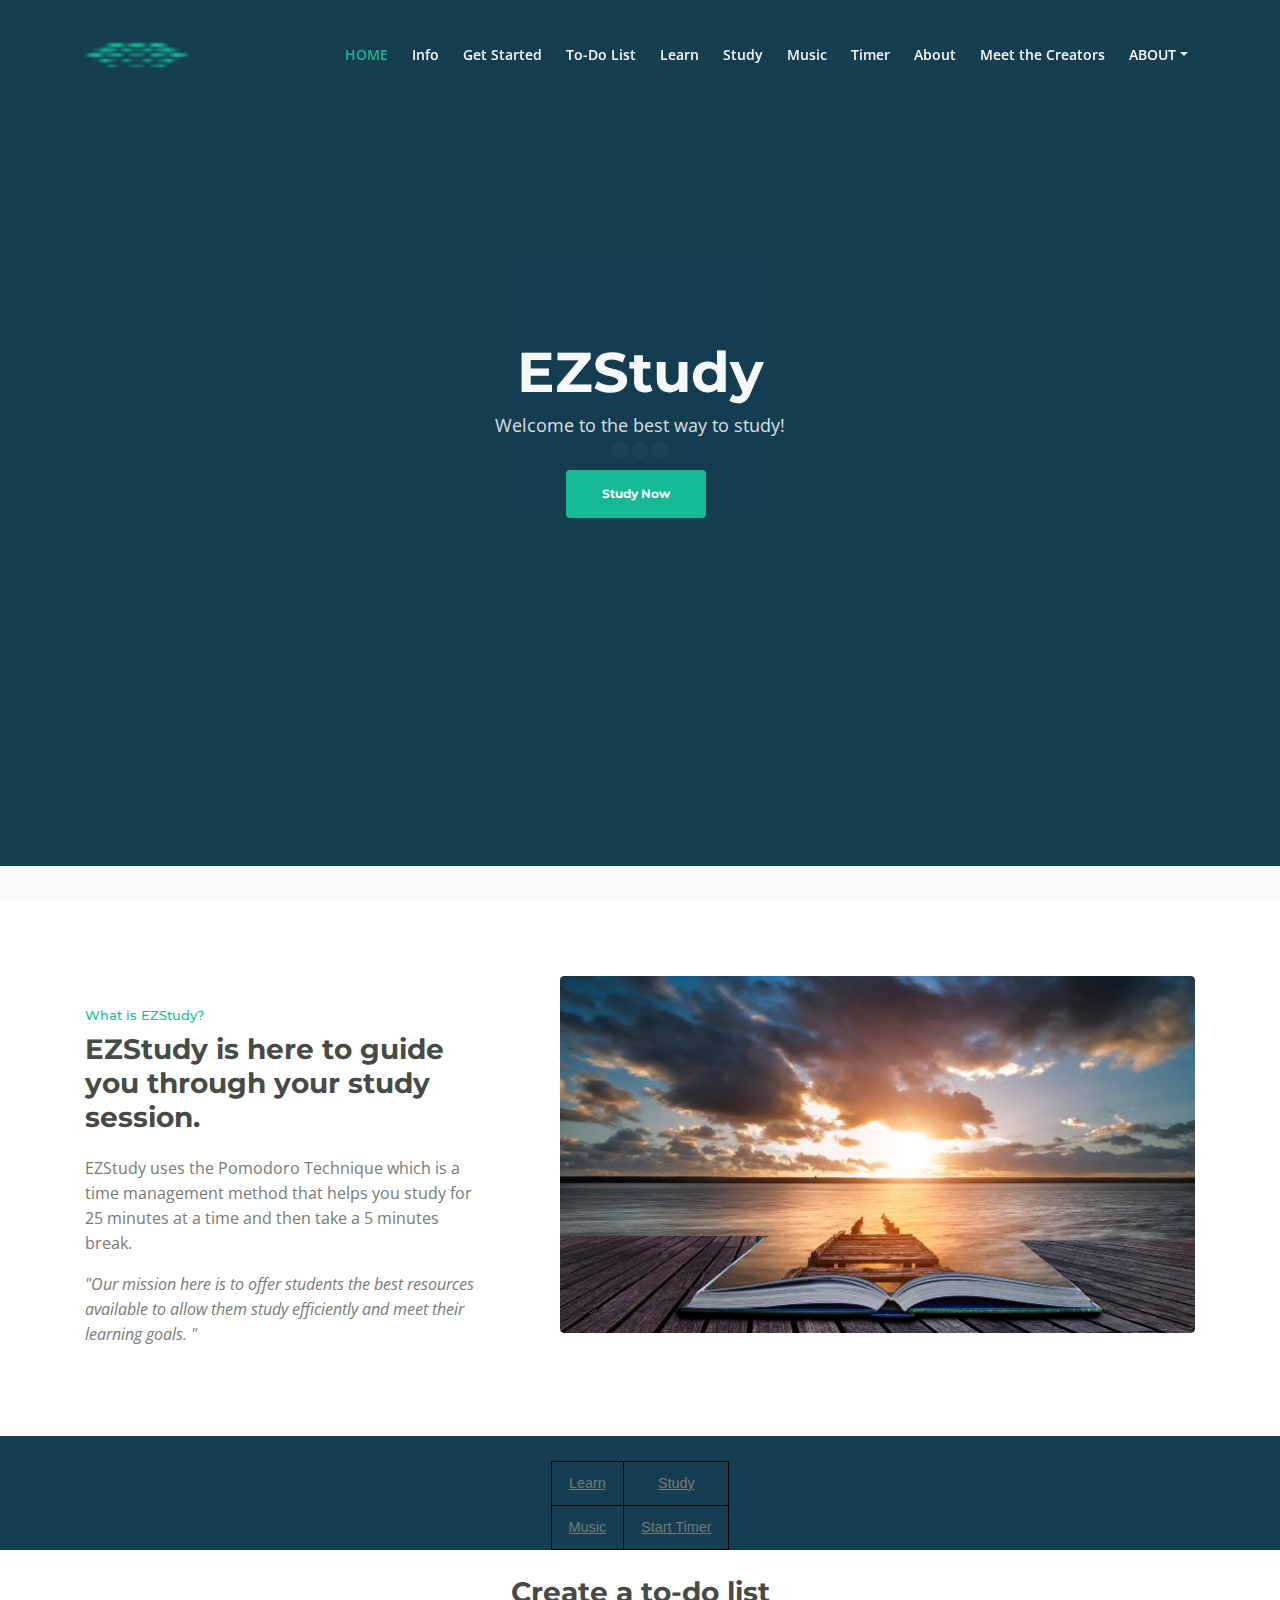
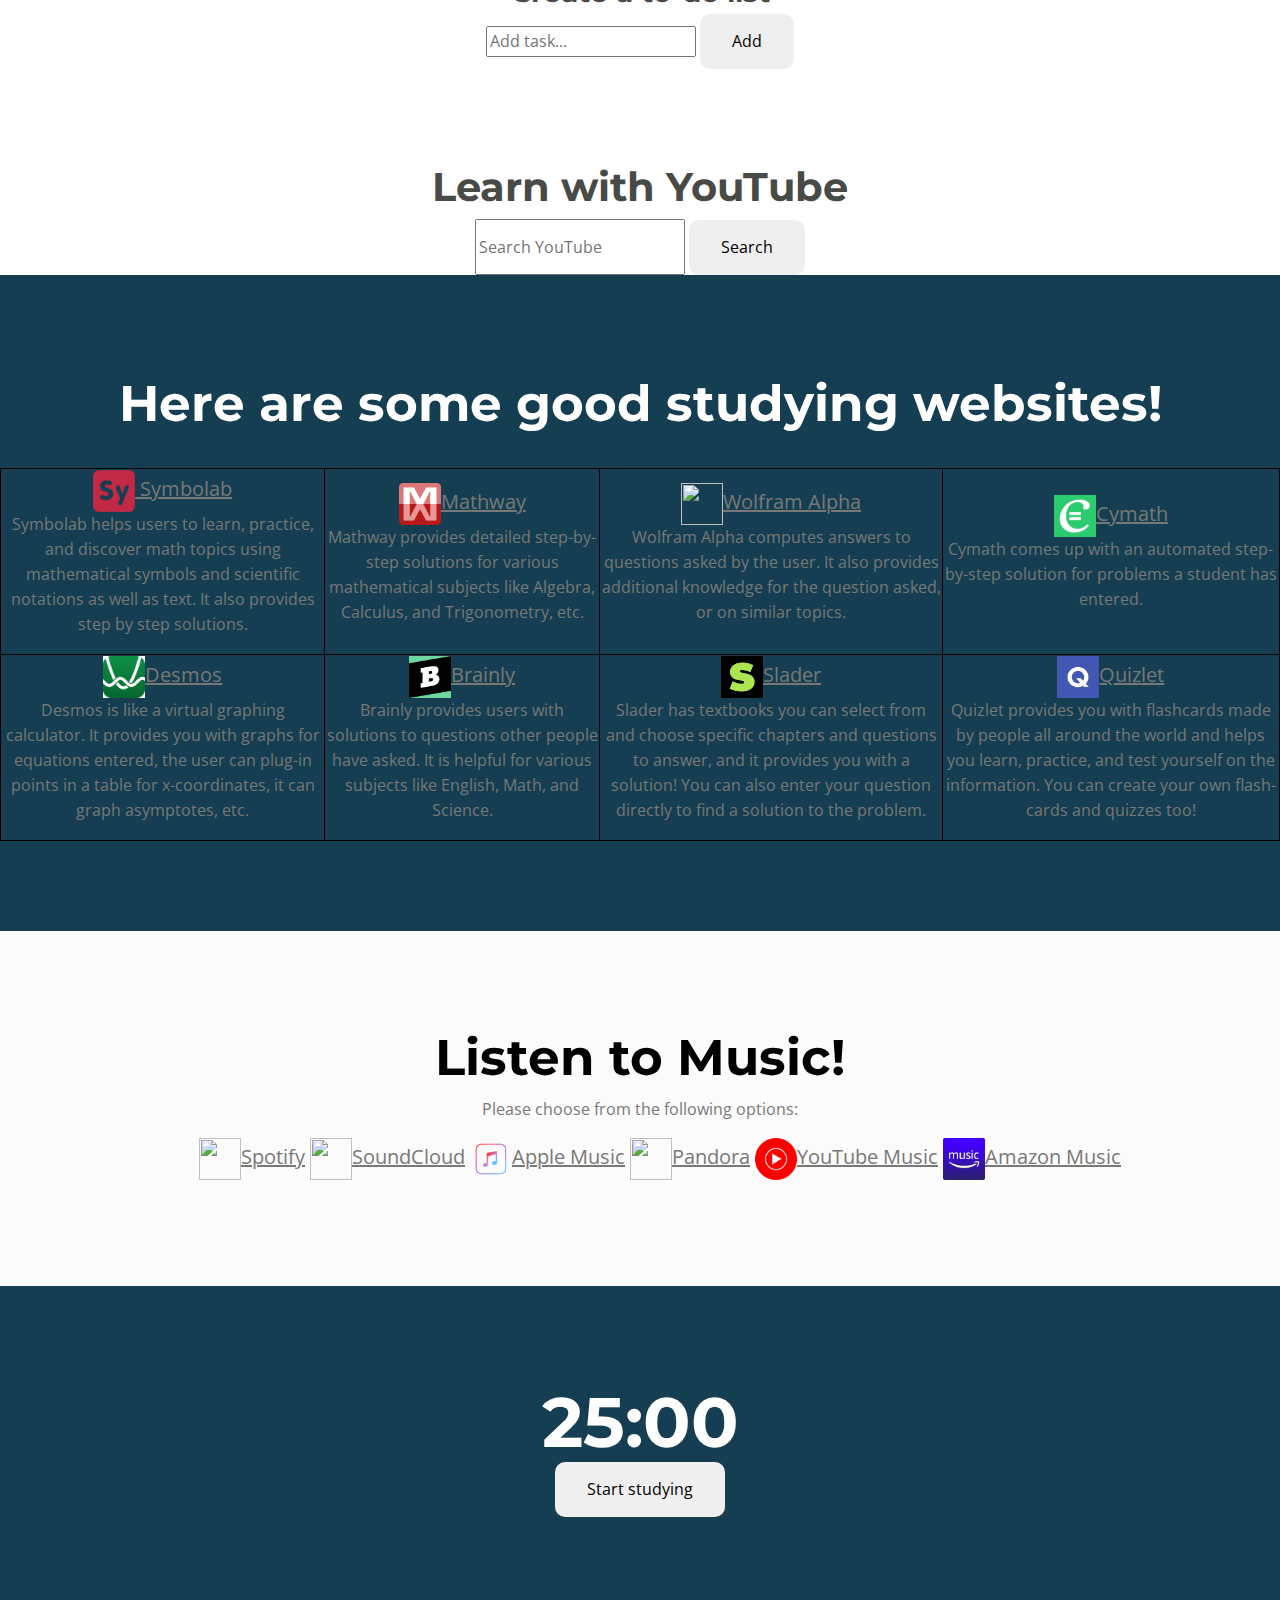
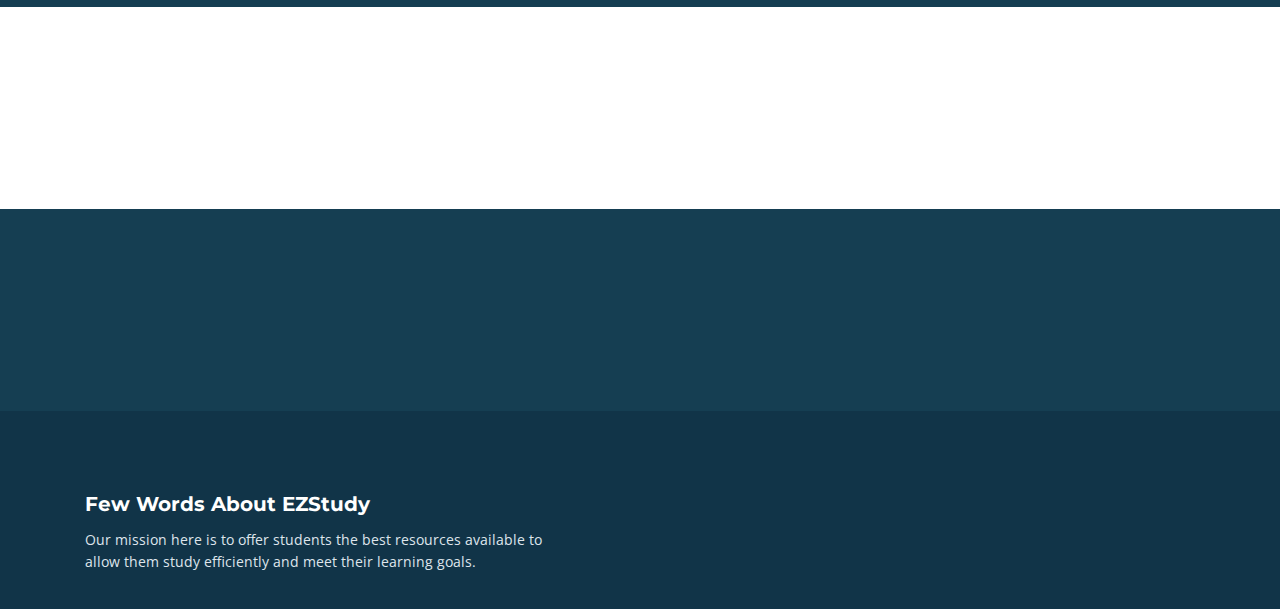
==== commit 8c1697c0: "fourth commit" ====
--- a/EZStudy/EZStudy.html
+++ b/EZStudy/EZStudy.html
@@ -72,7 +72,10 @@
                     <a class="nav-link page-scroll" href="#header">HOME <span class="sr-only">(current)</span></a>
                 </li>
                 <li class="nav-item">
-                    <a class="nav-link page-scroll" href="#intro">Get Started</a>
+                    <a class="nav-link page-scroll" href="#info">Info</a>
+                </li>
+                <li class="nav-item">
+                    <a class="nav-link page-scroll" href="#get-started">Get Started</a>
                 </li>
                 <li class="nav-item">
                     <a class="nav-link page-scroll" href="#to-do-list">To-Do List</a>
@@ -89,7 +92,12 @@
                 <li class="nav-item">
                     <a class="nav-link page-scroll" href="#timer">Timer</a>
                 </li>
-
+                <li class="nav-item">
+                    <a class="nav-link page-scroll" href="#About">About</a>
+                </li>
+                <li class="nav-item">
+                    <a class="nav-link page-scroll" href="#Meet-the-Creators">Meet the Creators</a>
+                </li>
                 <!-- Dropdown Menu -->          
                 <li class="nav-item dropdown">
                     <a class="nav-link dropdown-toggle page-scroll" href="#about" id="navbarDropdown" role="button" EZStudy-haspopup="true" EZStudy-expanded="false">ABOUT</a>
@@ -108,7 +116,7 @@
 
 
     <!-- Header -->
-    <header id="header" class="header">
+    <header id="header" class="header zebra">
         <div class="header-content">
             <div class="container">
                 <div class="row">
@@ -116,7 +124,7 @@
                         <div class="text-container">
                             <h1>EZStudy <span id="js-rotating"></span></h1>
                             <p class="p-heading p-large">Welcome to the best way to study!</p>
-                            <a class="btn-solid-lg page-scroll" href="#intro">Study Now</a>
+                            <a class="btn-solid-lg page-scroll" href="#info">Study Now</a>
                         </div>
                     </div> <!-- end of col -->
                 </div> <!-- end of row -->
@@ -132,7 +140,7 @@
     
 
         
-    <div id="intro" class="basic-1">
+    <div id="info" class="basic-1 zebra">
         <div class="container">
             <div class="row">
                 <div class="col-lg-5">
@@ -154,28 +162,71 @@
     </div> <!-- end of basic-1 -->
     <!-- end of intro -->
 
-    <!-- Start of to do list(rahul)-->
-    <div id="to-do-list"> <!-- class="basic-1" -->
+
+
+
+    <!-- Get Started -->
+
+
+    
+<div id ="get-started" class="styled-table zebra">
+    <head>
+        <meta name="viewport" content="width=device-width, initial-scale=1">
+        <style>
+        table, th, td {
+          border: 1px solid black;
+          border-collapse: collapse;
+        }
+        
+        table.center {
+          margin-left: auto; 
+          margin-right: auto;
+        }
+        </style>
+        </head>
+        <body>
+        
+        
+        <table class="center">
+        
+          <tr>
+            <td><a class="nav-link page-scroll font" href="#learn">Learn</a></td>
+            <td> <a class="nav-link page-scroll" href="#study">Study</a></td>
+        
+          </tr>
+          <tr>
+            <td><a class="nav-link page-scroll" href="#music">Music</a></td>
+            <td><a class="nav-link page-scroll" href="#timer">Start Timer</a></td>
+        
+          </tr>
+        
+        </table>
+        
+        </body>
+    </div>
+    <!-- Start of to do list-->
+    <div id="to-do-list" class="center zebra"> <!-- class="basic-1" -->
         <div>
-            <h2 style="margin:5px">My To Do List</h2>
-            <input type="text" id="myInput" placeholder="Title...">
+            <h2 style="margin:5px">Create a to-do list</h2>
+            <input type="text" id="myInput" placeholder="Add task...">
             <button onclick="newElement()" class="addBtn">Add</button>
         </div>
 
-        <ul id="myUL">
-            <li>Hit the gym</li>
-            <li class="checked">Pay bills</li>
-            <li>Meet George</li>
-            <li>Buy eggs</li>
-            <li>Read a book</li>
-            <li>Organize office</li>
+        <ul id="tdList" class="center">
+            <!--
+            <li class="tdListItem">Hit the gym</li>
+            <li class="tdListItem">Pay bills</li>
+            <li class="tdListItem">Meet George</li>
+            <li class="tdListItem">Buy eggs</li>
+            <li class="tdListItem">Read a book</li>
+            <li class="tdListItem">Organize office</li>
+            -->
         </ul>
-
+        
         <script>
             // Create a "close" button and append it to each list item
-            var myNodelist = document.getElementsByTagName("LI");
-            var i;
-            for (i = 0; i < myNodelist.length; i++) {
+            var myNodelist = document.getElementById("tdList");
+            for (var i = 0; i < myNodelist.length; i++) {
               var span = document.createElement("SPAN");
               var txt = document.createTextNode("\u00D7");
               span.className = "closeBtn";
@@ -185,28 +236,23 @@
             
             // Click on a close button to hide the current list item
             var close = document.getElementsByClassName("closeBtn");
-            var i;
-            for (i = 0; i < close.length; i++) {
+            for (var i = 0; i < close.length; i++) {
               close[i].onclick = function() {
                 var div = this.parentElement;
                 div.style.display = "none";
               }
             }
-            /*
+            
             // Add a "checked" symbol when clicking on a list item
-            var list = document.querySelector('ul');
+            var list = document.getElementById('tdList');
             list.addEventListener("click", function(ev) {
               if (ev.target.tagName == 'LI') {
                 ev.target.classList.toggle('checked');
               }
             }, false);
-            */
-
-
-            function checkmark(item){
-                item.classList.toggle('checked');
-            }
-
+            
+
+            
 
             // Create a new list item when clicking on the "Add" button
             function newElement() {
@@ -217,7 +263,7 @@
               if (inputValue === '') {
                 alert("You must write something!");
               } else {
-                document.getElementById("myUL").appendChild(li);
+                document.getElementById("tdList").appendChild(li);
               }
               document.getElementById("myInput").value = "";
             
@@ -226,19 +272,23 @@
               span.className = "closeBtn";
               span.appendChild(txt);
               li.appendChild(span);
-            
+
+              li.className = "tdListItem"
+              
+            /*
               li.addEventListener("click", function(ev) {
 
 
                 li.classList.toggle("checked");
             }, false);
+            */
 
             /*
               li.onclick(function(){
                 li.classList.toggle('checked');
               });
               */
-              for (i = 0; i < close.length; i++) {
+              for (var i = 0; i < close.length; i++) {
                 close[i].onclick = function() {
                   var div = this.parentElement;
                   div.style.display = "none";
@@ -250,7 +300,7 @@
 
     </div> <!-- end of basic-1 -->
     <!-- end of intro -->
-
+    
     <!-- Description -->
     <div class="cards-1">
         <div class="container">
@@ -273,7 +323,7 @@
 
 
     <!-- learn -->
-    <div id="learn" class="cards-2,hi">
+    <div id="learn" class="zebra">
         <div class="container">
             <div class="row">
                 <div class="col-lg-12">
@@ -366,38 +416,61 @@
 
     
 <!-- Call Me -->
-<div id="study" class="form-1">
+<div id="study" class="form-1 zebra">
     <h2>Here are some good studying websites!</h2>
-     <!--  <div class="container">
+       <div class="container">
            <div class="row">
                <div class="col-lg-6">
            </div>
        </div>
-       </div> -->
-           <div class = "links-ul">
-           <ul>
-                   <a href = "https://www.symbolab.com/" target="_blank"><img src="images/Symbolab.png"style="width:42px;height:42px;></a>
+       </div>
+       <table class="center">
+       <style>
+           form-1 zebra{
+                color: white;
+                font-size: 30px;
+           }
+       </style>
+
+          <tr>
+            <td><a href = "https://www.symbolab.com/" target="_blank"><img src="images/Symbolab.png"style="width:42px;height:42px;></a>
                    <a href = "https://www.symbolab.com/" target="_blank"> Symbolab</a>
-   
-           <a href = "https://www.mathway.com/" target="_blank"><img src="images/mathway.png"style="width:42px;height:42px;></a>
-           <a href = "https://www.mathway.com/" target="_blank">Mathway</a>
-   
-           <a href = "https://www.wolframalpha.com/" target="_blank"><img src="images/WolframAlpha.png"style="width:42px;height:42px;></a>
-                   <a href = "https://www.wolframalpha.com/" target="_blank">WolframAlpha</a>
-   
-           <a href = "https://www.cymath.com/" target="_blank"><img src="images/cymath.webp"style="width:42px;height:42px;></a>
+            <p>Symbolab helps users to learn, practice, and discover math topics using mathematical symbols and scientific notations as well as text. It also provides step by step solutions.</p></td>
+
+            <td><a href = "https://www.mathway.com/" target="_blank"><img src="images/mathway.png"style="width:42px;height:42px;></a>
+                   <a href = "https://www.mathway.com/" target="_blank">Mathway</a>
+            <p>Mathway provides detailed step-by-step solutions for various mathematical subjects like Algebra, Calculus, and Trigonometry, etc.</p></td>
+        
+		<td><a href = "https://www.wolframalpha.com/" target="_blank"><img src="images/wolframalpha.png"style="width:42px;height:42px;></a>
+                   <a href = "https://www.wolframalpha.com/" target="_blank">Wolfram Alpha</a>
+	        <p>Wolfram Alpha computes answers to questions asked by the user. It also provides additional knowledge for the question asked, or on similar topics.</p> </td>
+
+
+		<td> <a href = "https://www.cymath.com/" target="_blank"><img src="images/cymath.webp"style="width:42px;height:42px;></a>
                    <a href = "https://www.cymath.com/" target="_blank">Cymath</a>
-   
-           <a href = "https://www.desmos.com/" target="_blank"><img src="images/desmos.png"style="width:42px;height:42px;></a>
+           <p>Cymath comes up with an automated step-by-step solution for problems a student has entered.</p></td>
+          </tr>
+          <tr>
+            <td><a href = "https://www.desmos.com/" target="_blank"><img src="images/desmos.png"style="width:42px;height:42px;></a>
                    <a href = "https://www.desmos.com/" target="_blank">Desmos</a>
-   
-           <a href = "https://brainly.com/" target="_blank"><img src="images/brainly.png"style="width:42px;height:42px;></a>
+            <p>Desmos is like a virtual graphing calculator. It provides you with graphs for equations entered, the user can plug-in points in a table for x-coordinates, it can graph asymptotes, etc.</p></td>
+
+            <td>  <a href = "https://brainly.com/" target="_blank"><img src="images/brainly.png"style="width:42px;height:42px;></a>
                    <a href = "https://brainly.com/" target="_blank">Brainly</a>
-           
-           <a href = "https://www.slader.com/" target="_blank"><img src="images/slader.png"style="width:42px;height:42px;></a>
+            <p>Brainly provides users with solutions to questions other people have asked. It is helpful for various subjects like English, Math, and Science.
+            </p></td>
+
+	<td><a href = "https://www.slader.com/" target="_blank"><img src="images/slader.png"style="width:42px;height:42px;></a>
                    <a href = "https://www.slader.com/" target="_blank">Slader</a>
-           </ul>
-           </div>
+            <p>Slader has textbooks you can select from and choose specific chapters and questions to answer, and it provides you with a solution! You can also enter your question directly to find a solution to the problem.</p></td>
+
+            <td><a href = "https://www.quizlet.com/" target="_blank"><img src="images/quizlet.png"style="width:42px;height:42px;></a>
+                   <a href = "https://www.quizlet.com/" target="_blank">Quizlet</a>
+            <p>Quizlet provides you with flashcards made by people all around the world and helps you learn, practice, and test yourself on the information. You can create your own flash-cards and quizzes too!</p></td>
+        
+          </tr>
+        
+        </table>
    
    </div> <!-- end of form-1 -->
    
@@ -407,7 +480,7 @@
     
     <!-- end of Music -->
 
-    <div id="music" class="form-2">
+    <div id="music" class="form-2 zebra">
          
         <h2>Listen to Music!</h2>
          <!--    <div class="container">
@@ -446,7 +519,7 @@
     <!-- end of Music -->
     <!-- timer(rahul) -->
 
-    <div id="timer" class="form-1">
+    <div id="timer" class="form-1 zebra">
         <h1 id="timerThing">25:00</h1>
                 
                 <script>
@@ -499,6 +572,22 @@
     </div> <!-- end of basic-1 -->
     <!-- end of Timer -->
 
+
+
+    <!--About-->
+    <div id="about" class="form-1 zebra">
+
+
+
+</div>
+
+<!--end of about-->
+
+
+<!--Meet the creators-->
+<div id="#Meet-the-Creators" class="form-1 zebra">
+</div>
+
     <!-- Footer -->
     <div class="footer">
         <div class="container">
--- a/EZStudy/css/styles.css
+++ b/EZStudy/css/styles.css
@@ -47,6 +47,15 @@
 
 
 
+
+/* backgrounds */
+.zebra:nth-child(even){
+	background-color: #153e52;
+}
+.zebra:nth-child(even){
+	background-color: #153e52;
+}
+
 /* 
 	YouTube Search Button
 */
@@ -101,9 +110,13 @@
 #to-do-list ul{
 	margin: 0;
 	padding: 0;
-}
-
-
+	list-style-type: none;
+}
+/*
+#to-do-list .center{
+	text-align:center;
+}
+*/
 #to-do-list ul li {
 	cursor: pointer;
 	position: relative;
@@ -227,9 +240,7 @@
 }
 
 .center {
-	margin: 0 auto;
-	width: 50%;
-	border: 3px solid green;
+	text-align:center;
 }
 
 .p-large {
@@ -947,7 +958,7 @@
 /*    04. Header     */
 /*********************/
 .header {
-	background-color: #153e52;
+	/*background-color: #153e52;*/
 
 	background-size: cover;
 }
@@ -1066,7 +1077,14 @@
 .cards-1 .card-title {
 	margin-bottom: 0.625rem;
 }
-
+.styled-table {
+    border-collapse: collapse;
+    margin: 25px 0;
+    font-size: 0.9em;
+    font-family: sans-serif;
+    min-width: 400px;
+  /*  box-shadow: 0 0 20px rgba(0, 0, 0, 0.15); */
+}
 
 /************************/
 /*     07. Services     */
@@ -1074,10 +1092,7 @@
 .cards-2 {
 	padding-top: 6.625rem;	
 	padding-bottom: 1.25rem;	
-	background-color: #fbfbfb;
-}
-.hi{
-	background-color: yellow;
+	/*background-color: #fbfbfb;*/
 }
 .cards-2 .section-title {
 	margin-bottom: 0.5rem;
@@ -1105,7 +1120,7 @@
 	border: 1px solid #ebe8e8;
 	border-bottom-left-radius: 0.375rem;
 	border-bottom-right-radius: 0.375rem;
-	background-color: #fff;
+/*	background-color: #fff; */
 }
 
 .cards-2 h3 {
@@ -1143,7 +1158,7 @@
 	text-align: center;
 }
 
-.cards-2 .btn-solid-reg:hover {
+.cards-2 .btn-solid-reg:Shover {
 	background-color: #fff;
 }
 
@@ -1425,7 +1440,7 @@
 .form-1 {
 	padding-top: 6.625rem;	
 	padding-bottom: 5.625rem;	
-	background-color: #153e52;
+	/*background-color: #153e52;*/
 	text-align: center;
 	font-size: 20px;
 }
@@ -1623,37 +1638,22 @@
 	margin: 0;
 	padding: 0;
 	overflow: hidden;
-  }
-  
-  .links-ul ul {
-	float: center;
-	color: rgb(255, 255, 255);
-  }
-  
-  .links-ul ul a {
+	color: white;
+}
+.links-ul ul a {
 	color: white;
 	padding: 30px;
 	font-size: 30px;
-  }
-  
-  .links-ul-2 ul{
-	list-style-type: none;
-	margin: 0;
-	padding: 0;
-	overflow: hidden;
-  }
-  
-  .links-ul-2 ul {
-	float: center;
-	color: rgb(0, 0, 0);
-  }
-  
-  .links-ul-2 ul a {
-	color: rgb(0, 0, 0);
+}
+.info{
+	margin-left: auto;
+    margin-right: auto;
+}
+.center font{
+/*	color: white; */
 	padding: 30px;
-	font-size: 30px;
-  }
-
+	font-size: 200px;
+}
 /************************/
 /*     12. Projects     */
 /************************/
@@ -2126,7 +2126,7 @@
 .ex-header {
 	padding-top: 8rem;
 	padding-bottom: 5rem;
-	background-color: #153e52;
+	/*background-color: #153e52;*/
 	text-align: center;
 }
 
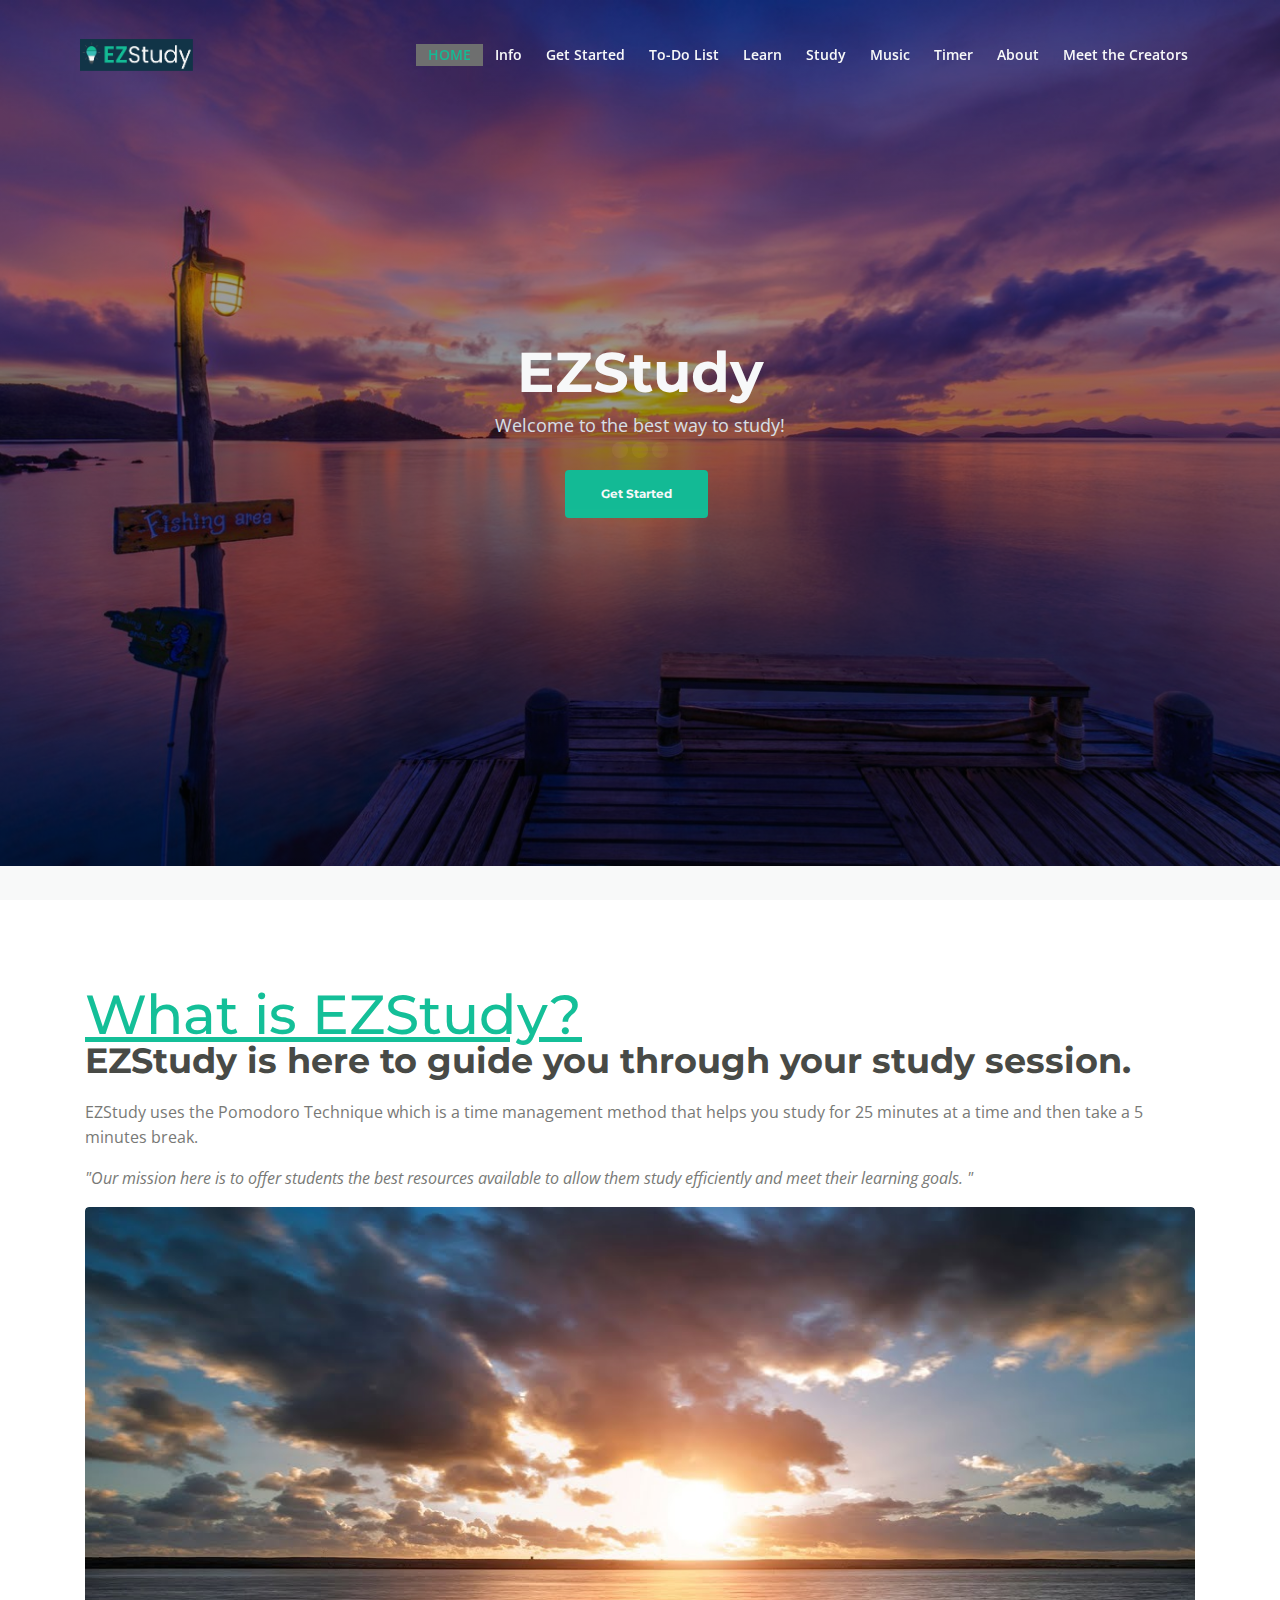
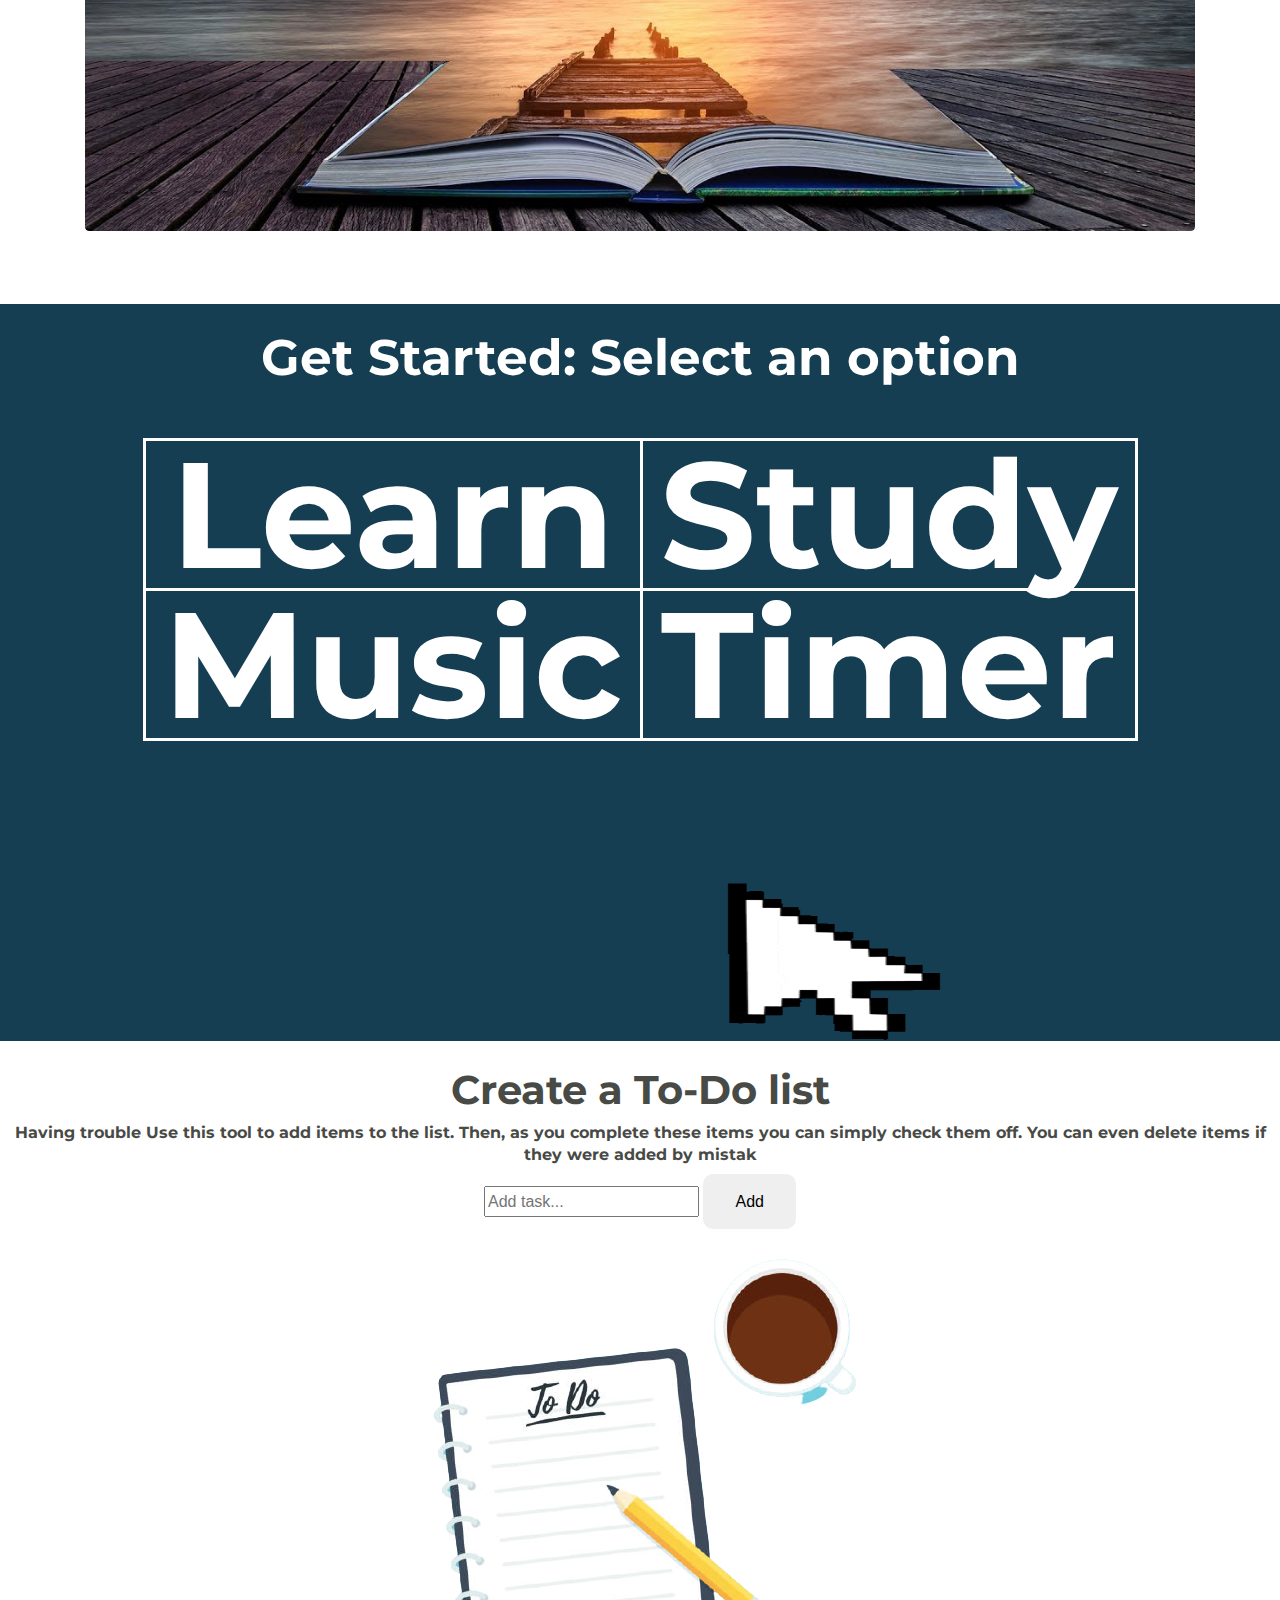
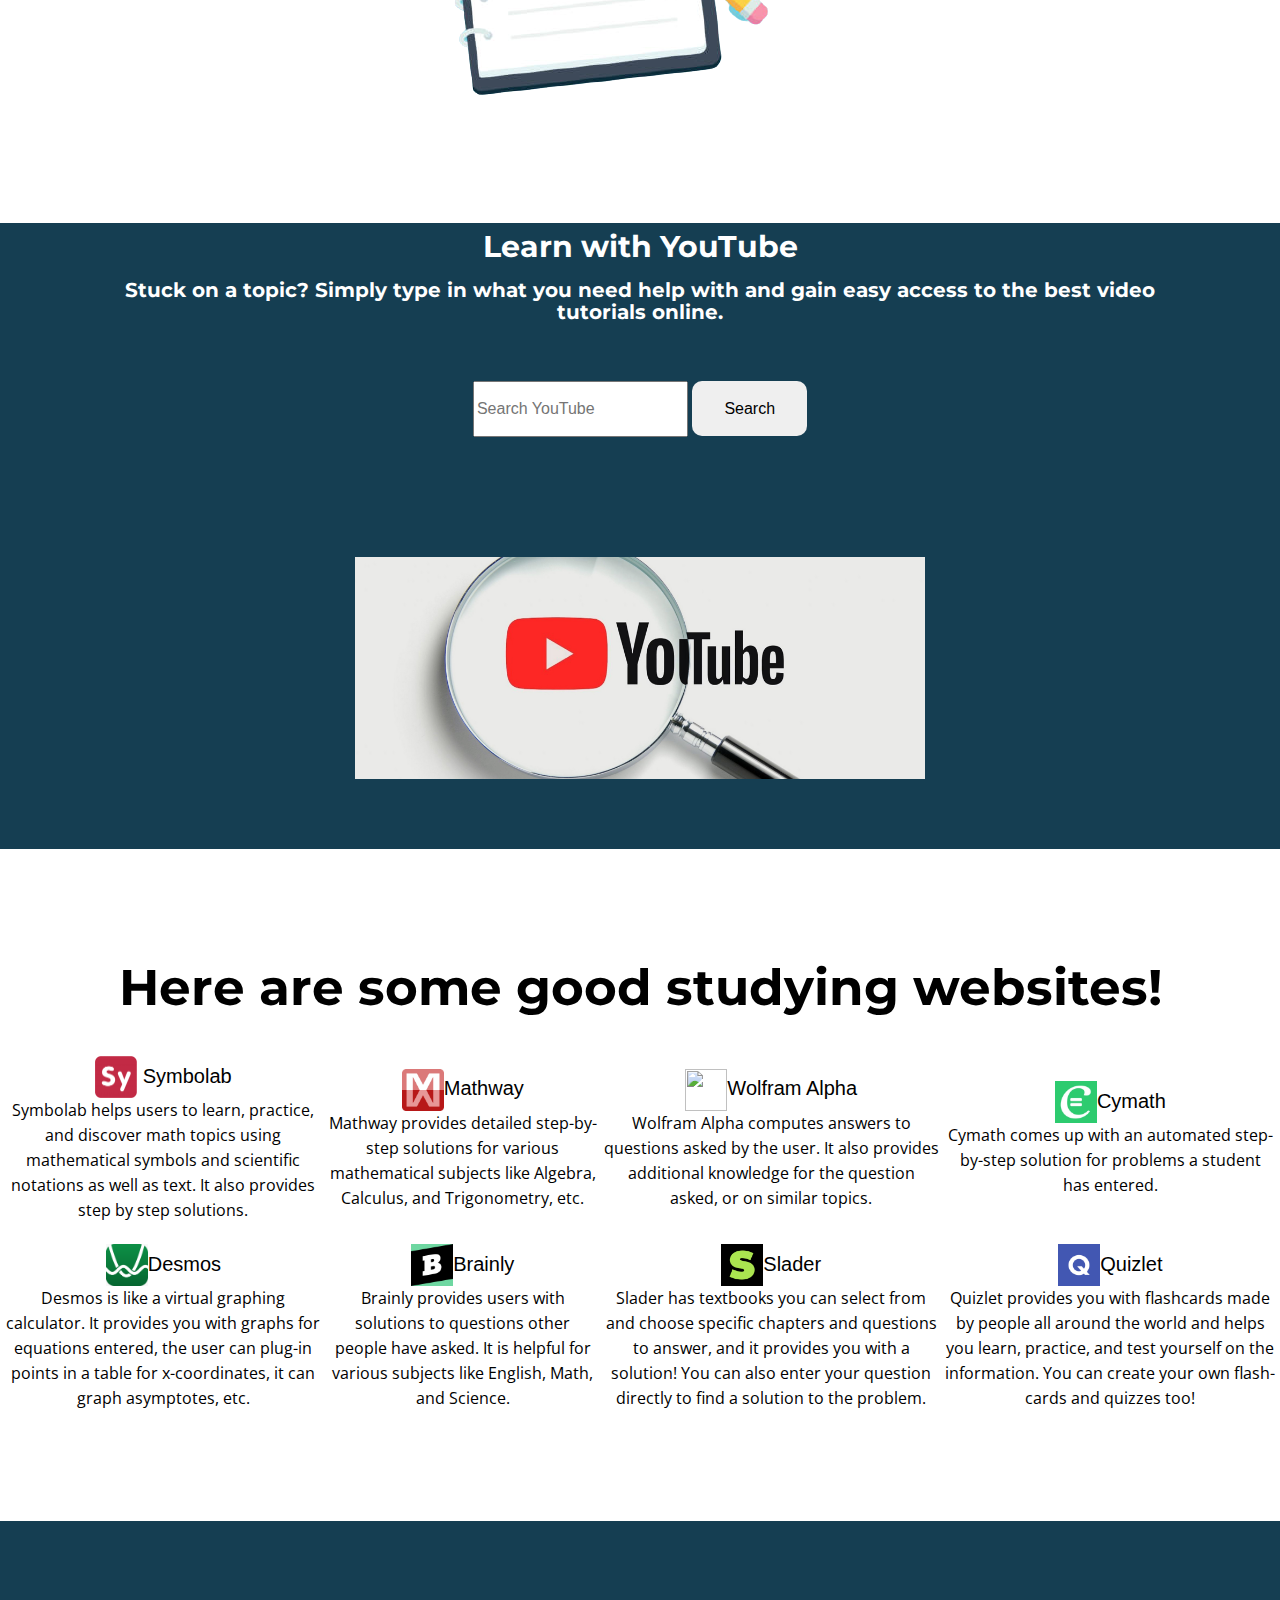
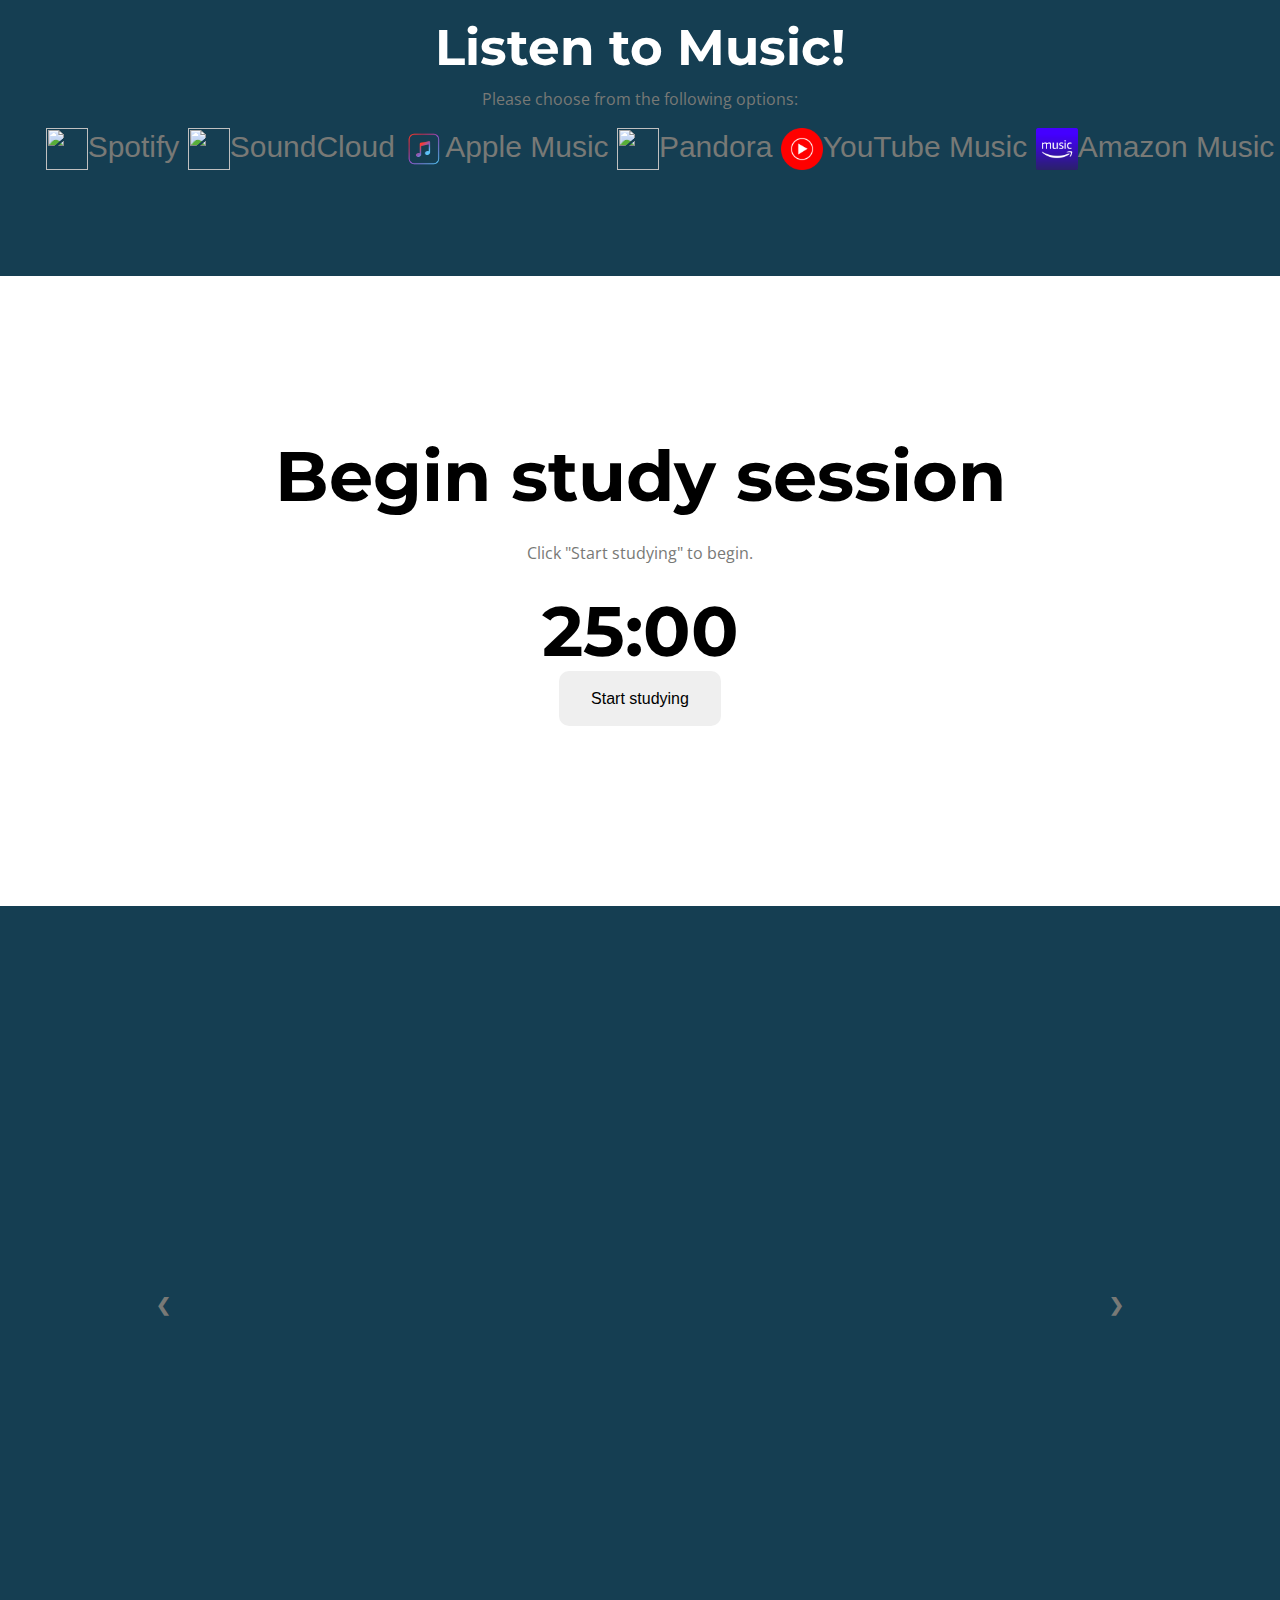
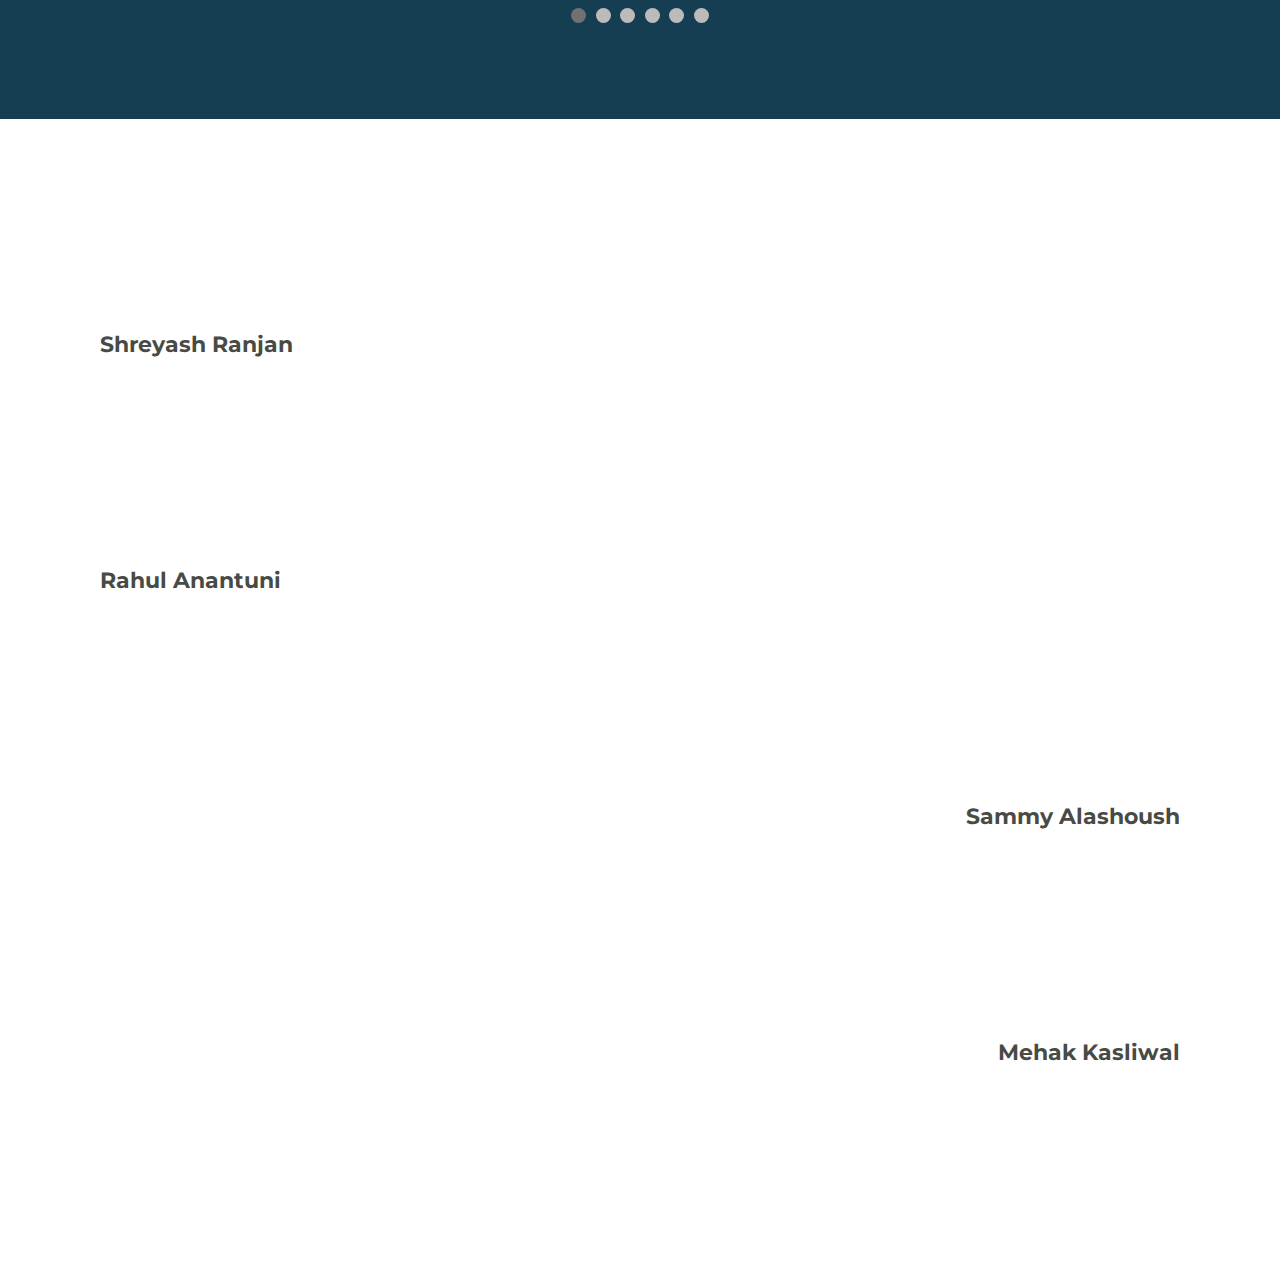
==== commit a496adc5: "10th commit" ====
--- a/EZStudy/EZStudy.html
+++ b/EZStudy/EZStudy.html
@@ -34,7 +34,7 @@
 	<link href="css/styles.css" rel="stylesheet">
 	
 	<!-- Favicon  -->
-    <link rel="icon" href="images/favicon.png">
+    <link rel="icon" href="images/lightbulb.png">
 </head>
 <body data-spy="scroll" data-target=".fixed-top">
     
@@ -57,7 +57,7 @@
         <!-- <a class="navbar-brand logo-text page-scroll" href="index.html">EZStudy</a> -->
 
         <!-- Image Logo -->
-        <a class="navbar-brand logo-image" href="EZStudy.html"><img src="images/favicon.png" alt="alternative"></a>
+        <a class="navbar-brand logo-image" href="EZStudy.html"><img src="images/logo.png" alt="alternative"></a>
         
         <!-- Mobile Menu Toggle Button -->
         <button class="navbar-toggler" type="button" data-toggle="collapse" data-target="#navbarsExampleDefault" EZStudy-controls="navbarsExampleDefault" EZStudy-expanded="false" EZStudy-label="Toggle navigation">
@@ -92,13 +92,16 @@
                 <li class="nav-item">
                     <a class="nav-link page-scroll" href="#timer">Timer</a>
                 </li>
+                
                 <li class="nav-item">
                     <a class="nav-link page-scroll" href="#About">About</a>
                 </li>
+                
                 <li class="nav-item">
                     <a class="nav-link page-scroll" href="#Meet-the-Creators">Meet the Creators</a>
                 </li>
-                <!-- Dropdown Menu -->          
+                <!--
+                Dropdown Menu         
                 <li class="nav-item dropdown">
                     <a class="nav-link dropdown-toggle page-scroll" href="#about" id="navbarDropdown" role="button" EZStudy-haspopup="true" EZStudy-expanded="false">ABOUT</a>
                     <div class="dropdown-menu" EZStudy-labelledby="navbarDropdown">
@@ -107,7 +110,8 @@
                         <a class="dropdown-item" href="privacy-policy.html"><span class="item-text">PRIVACY POLICY</span></a>
                     </div>
                 </li>
-                <!-- end of dropdown menu -->
+                end of dropdown menu
+            -->
             </ul>
         
         </div>
@@ -116,15 +120,15 @@
 
 
     <!-- Header -->
-    <header id="header" class="header zebra">
-        <div class="header-content">
+    <header id="header" class="header zebra title-pic">
+        <div class="header-content title-pic">
             <div class="container">
                 <div class="row">
                     <div class="col-lg-12">
                         <div class="text-container">
                             <h1>EZStudy <span id="js-rotating"></span></h1>
                             <p class="p-heading p-large">Welcome to the best way to study!</p>
-                            <a class="btn-solid-lg page-scroll" href="#info">Study Now</a>
+                            <a class="btn-solid-lg page-scroll" href="#get-started">Get Started</a>
                         </div>
                     </div> <!-- end of col -->
                 </div> <!-- end of row -->
@@ -141,19 +145,19 @@
 
         
     <div id="info" class="basic-1 zebra">
-        <div class="container">
+        <div class="container ">
             <div class="row">
                 <div class="col-lg-5">
                     <div class="text-container">
                         <div class="section-title">What is EZStudy?</div>
-                        <h2>EZStudy is here to guide you through your study session.</h2>
+                        <h2 id="info-h2">EZStudy is here to guide you through your study session.</h2>
                         <p>EZStudy uses the Pomodoro Technique which is a time management method that helps you study for 25 minutes at a time and then take a 5 minutes break.</p>
                         <p class="testimonial-text">"Our mission here is to offer students the best resources available to allow them study efficiently and meet their learning goals. "</p>
                         
                     </div> <!-- end of text-container -->
                 </div> <!-- end of col -->
                 <div class="col-lg-7">
-                    <div class="image-container">
+                    <div class="image-container title-pic">
                         <img class="img-fluid" src="images/title-background.jpg" alt="alternative">
                     </div> <!-- end of image-container -->
                 </div> <!-- end of col -->
@@ -170,11 +174,12 @@
 
     
 <div id ="get-started" class="styled-table zebra">
+    <h1 id  = "started-heading" class = "center font-white">Get Started: Select an option<h1>
     <head>
         <meta name="viewport" content="width=device-width, initial-scale=1">
         <style>
         table, th, td {
-          border: 1px solid black;
+          border: 3px solid white;
           border-collapse: collapse;
         }
         
@@ -186,28 +191,42 @@
         </head>
         <body>
         
-        
         <table class="center">
+        <style>
+            #gsData{
+                color: white;
+                font-size: 300%;
+            
+            }
+        </style>
         
           <tr>
-            <td><a class="nav-link page-scroll font" href="#learn">Learn</a></td>
-            <td> <a class="nav-link page-scroll" href="#study">Study</a></td>
+            <td style="height: 150px"><a id="gsData" class="nav-link page-scroll" href= "#learn">Learn</a></td>
+            <td style="height:150px"> <a id="gsData" class="nav-link page-scroll" href= "#study">Study</a></td>
         
           </tr>
           <tr>
-            <td><a class="nav-link page-scroll" href="#music">Music</a></td>
-            <td><a class="nav-link page-scroll" href="#timer">Start Timer</a></td>
+            <td style="height:150px" ><a id="gsData" class="nav-link page-scroll"  href= "#music">Music</a></td>
+            <td style="height:150px" ><a id="gsData" class="nav-link page-scroll"  href= "#timer">Timer</a></td>
         
           </tr>
         
         </table>
-        
         </body>
+        <img  src= 'images/click.png' width = "300px" height = "300px" class="centerImg">
+
+       
     </div>
+
+
+
     <!-- Start of to do list-->
     <div id="to-do-list" class="center zebra"> <!-- class="basic-1" -->
         <div>
-            <h2 style="margin:5px">Create a to-do list</h2>
+            <h1 style="margin:5px">Create a To-Do list</h1>
+            <h6></h6>
+
+            <h6>Having trouble Use this tool to add items to the list. Then, as you complete these items you can simply check them off. You can even delete items if they were added by mistak</h6>
             <input type="text" id="myInput" placeholder="Add task...">
             <button onclick="newElement()" class="addBtn">Add</button>
         </div>
@@ -296,7 +315,7 @@
               }
             }
         </script>
-
+         <img src="images/to-do-list.png">
 
     </div> <!-- end of basic-1 -->
     <!-- end of intro -->
@@ -330,11 +349,12 @@
                     
                     <!--<div class="section-title">Start studying</div> -->
                     <div>
-                        <h1 style="text-align:center">Learn with YouTube</h1>
+                        <h1 class="center font-white">Learn with YouTube</h1>
+                        <h6 class = "font-white-2">Stuck on a topic? Simply type in what you need help with and gain easy access to the best video tutorials online.</h6>
                     </div>
                     <!-- START OF YOUTUBE SEARCH BAR -->
                     
-                        <form action="https://www.youtube.com/search" class="ytSearch"> <!--hi sammy-->
+                        <form action="https://www.youtube.com/search" class="ytSearch center-2"> 
                             <input type="text" name="q" class="ytSearchBar" placeholder="Search YouTube">
                             
                             <input class="ytSearchButton" type="submit" value="Search" formtarget="_blank">
@@ -349,7 +369,8 @@
                     
             
                     
-                    
+                <img src='images/YTSearch.jpg'  height="40%" width="40%" class = "center-2" >
+
             </div> <!-- end of row -->
             <div class="row">
                 <div class="col-lg-12">
@@ -480,9 +501,10 @@
     
     <!-- end of Music -->
 
-    <div id="music" class="form-2 zebra">
-         
+    <div id="music" class="form-2 zebra font-white">
+        
         <h2>Listen to Music!</h2>
+        
          <!--    <div class="container">
             <div class="row">
                  
@@ -508,60 +530,142 @@
 
                         <a href = "https://music.amazon.com/" target="_blank"><img src="images/AmazonMusic.png"style="width:42px;height:42px;></a>
                 <a href = "https://music.amazon.com/" target="_blank">Amazon Music</a>
-                        </div>
+                        
                     <!-- </div>  end of text-container -->
                     <!--    </div> end of col 
     
             </div>  end of row 
         </div> end of container -->
     </ul>
+</div>
     </div> <!-- end of form-2 -->
     <!-- end of Music -->
     <!-- timer(rahul) -->
 
     <div id="timer" class="form-1 zebra">
+        <audio id="finish-alarm" class="hidden">
+            <source src="images/Alarm Clock-SoundBible.com-437257341.mp3" type="audio/mpeg">
+        </audio>
+
+        <h1 id="timer-heading"><b></b>Begin study session</b></h1>
+
+        <br>
+
+        <p id="timer-desc">Click "Start studying" to begin.</p>
+
+        <br>
+
         <h1 id="timerThing">25:00</h1>
                 
-                <script>
-                    var timerThing = "timerThing";
-                    var debounce = false;
-                    function countdown(text, minutes, seconds){
-                        if(!debounce){
-                            debounce = true;
-                            setInterval(function() {
-                                if(seconds == 0){
-                                    if(minutes == 0){
-                                        //break;
-                                        // 
-                                        //
-                                        //
-                                        //
-                                        //
-                                        //
-                                        //
-                                }else{
-                                    minutes -= 1;
-                                    seconds = 59;
-                                    
-                                    document.getElementById(text).innerHTML = minutes + ":" + seconds + " remaining";
+        <script>
+                    
+            var timerThing = "timerThing";
+            var aud = document.getElementById("finish-alarm");
+            var btn = document.getElementById("timerButton");
+            var timerDone = false;
+            function countdown(text, Fminutes, Fseconds, whenDone){
+                
+                    var minutes = Fminutes;
+                    var seconds = Fseconds;
+                    
+                    document.getElementById("timerButton").innerHTML = "Stop studying";
+
+                    var timerInt = setInterval(function() {
+                        if(seconds == 0){
+                            if(minutes == 0){
+                                whenDone();
+                                clearInterval(timerInt);
+                            }else{
+                                minutes -= 1;
+                                if(minutes < 10){
+                                    minutes = "" + 0 + minutes;
                                 }
-                            }else{
-                                seconds -= 1;
-                                if(seconds < 10){
-                                    seconds = "" + 0 + seconds;
-                                }
+                                seconds = 59;
+                                
                                 document.getElementById(text).innerHTML = minutes + ":" + seconds + " remaining";
                             }
-                            
-                            },1000);
-                            debounce = false;
+                        }else{
+                            seconds -= 1;
+                            if(seconds < 10){
+                                seconds = "" + 0 + seconds;
+                            }
+                            document.getElementById(text).innerHTML = minutes + ":" + seconds + " remaining";
                         }
-                    }
-                    
-                    
-                </script>
+                    
+                        
+
+                    },1000);
+                    
+                    
                 
-                <button class="timerButton" onclick="countdown(timerThing, 25, 0)">Start studying</button>
+            }
+
+            
+            
+            function beginCycle(){
+                document.getElementById("timerButton").classList.toggle("hidden");
+                document.getElementById("timer-heading").innerHTML = "Stay focused!";
+                document.getElementById("timer-desc").innerHTML = "Feel free to use the resources provided above.";
+                //https://www.geeksforgeeks.org/javascript-promises/
+
+                    
+                    /*
+                    let myPromise = new Promise(function(myResolve, myReject) {
+                    // "Producing Code" (May take some time)
+
+                    countdown(timerThing, 1, 0);
+                    resolve("success");
+                    });
+
+                    // "Consuming Code" (Must wait for a fulfilled Promise)
+                    myPromise.then(
+                    function(value) { whenDone() }
+                    );
+                    */
+
+                countdown(timerThing, 0, 5, whenDoneStudy);
+                
+
+                function whenDoneStudy(){
+                    aud.play();
+                    document.getElementById("timer-heading").innerHTML = "Break time!";
+                    document.getElementById("timer-desc").innerHTML = "Stretch, grab a snack, or check social media.";
+                    alert("Study session over! Take a 5 minute break.");
+                    aud.pause();
+                    countdown(timerThing, 0, 5, whenDoneBreak);
+                }
+                function whenDoneBreak(){
+                    aud.play();
+                    document.getElementById("timer-heading").innerHTML = "Stay focused!";
+                    document.getElementById("timer-desc").innerHTML = "Feel free to use the resources provided above.";
+                    alert("Break over! Study for 25 minutes.");
+                    aud.pause();
+                    countdown(timerThing, 0, 5, whenDoneStudy);
+                }
+
+            }
+
+            
+
+
+//document.getElementById("timerButton").onclick(function(){
+                            /*
+                            if(Fseconds < 10){
+                                Fseconds = "" + 0 + Fseconds;
+                            }
+                            if(Fminutes < 10){
+                                    Fminutes = "" + 0 + Fminutes;
+                                }
+                            document.getElementById(text).innerHTML = Fminutes + ":"
+                            */
+                            //document.getElementById(text).innerHTML = "25:00";
+                            //document.getElementById("timerButton").innerHTML = "Stop studying";
+                            //clearInterval();
+                        //});
+
+        </script>
+                
+                <button id="timerButton" onclick="beginCycle()">Start studying</button>
                 <div class="col-lg-7">
                     <div class="image-container">
                        
@@ -574,43 +678,242 @@
 
 
 
-    <!--About-->
-    <div id="about" class="form-1 zebra">
-
-
+    <!--SLIDESHOW-->
+    <div id="About" class="form-1 zebra">
+        <head>
+<meta name="viewport" content="width=device-width, initial-scale=1">
+<style>
+* {box-sizing: border-box}
+body {font-family: Verdana, sans-serif; margin:0}
+.mySlides {display: none}
+img {vertical-align: middle;}
+
+/* Slideshow container */
+.slideshow-container {
+  max-width: 1000px;
+  position: relative;
+  margin: auto;
+}
+
+/* Next & previous buttons */
+.prev, .next {
+  cursor: pointer;
+  position: absolute;
+  top: 50%;
+  width: auto;
+  padding: 16px;
+  margin-top: -22px;
+  color: white;
+  font-weight: bold;
+  font-size: 18px;
+  transition: 0.6s ease;
+  border-radius: 0 3px 3px 0;
+  user-select: none;
+}
+
+/* Position the "next button" to the right */
+.next {
+  right: 0;
+  border-radius: 3px 0 0 3px;
+}
+
+/* Position the "next button" to the left */
+.prev {
+  left: 0;
+  border-radius: 3px 0 0 3px;
+}
+
+/* On hover, add a black background color with a little bit see-through */
+.prev:hover, .next:hover {
+  background-color: rgba(0,0,0,0.8);
+}
+
+/* Caption text */
+.text {
+  color: #f2f2f2;
+  font-size: 15px;
+  padding: 8px 12px;
+  position: absolute;
+  bottom: 8px;
+  width: 100%;
+  text-align: center;
+}
+
+/* Number text (1/3 etc) */
+.numbertext {
+  color: #f2f2f2;
+  font-size: 12px;
+  padding: 8px 12px;
+  position: absolute;
+  top: 0;
+}
+
+/* The dots/bullets/indicators */
+.dot {
+  cursor: pointer;
+  height: 15px;
+  width: 15px;
+  margin: 0 2px;
+  background-color: #bbb;
+  border-radius: 50%;
+  display: inline-block;
+  transition: background-color 0.6s ease;
+}
+
+.active, .dot:hover {
+  background-color: #717171;
+}
+
+/* Fading animation */
+.fade {
+  -webkit-animation-name: fade;
+  -webkit-animation-duration: 1.5s;
+  -webkit-animation-fill-mode: forwards; 
+  animation-name: fade;
+  animation-duration: 1.5s;
+  animation-fill-mode: forwards;
+}
+
+@-webkit-keyframes fade {
+  from {opacity: .4} 
+  to {opacity: 1}
+}
+
+@keyframes fade {
+  from {opacity: .4} 
+  to {opacity: 1}
+}
+
+/* On smaller screens, decrease text size */
+@media only screen and (max-width: 300px) {
+  .prev, .next,.text {font-size: 11px}
+}
+</style>
+</head>
+<body>
+
+<div class="slideshow-container">
+
+<div class="mySlides fade">
+  <div class="numbertext">1 / 6</div>
+  <img src="images/why.png" style="width:100%">
 
 </div>
 
+<div class="mySlides fade">
+  <div class="numbertext">2 / 6</div>
+  <img src="images/what.png" style="width:100%">
+  
+</div>
+
+<div class="mySlides fade">
+  <div class="numbertext">3 / 6</div>
+  <img src="images/faq.png" style="width:100%">
+  
+</div>
+
+<div class="mySlides fade">
+    <div class="numbertext">4 / 6</div>
+    <img src="images/graph.png" style="width:100%">
+
+  </div>
+
+  <div class="mySlides fade">
+    <div class="numbertext">5 / 6</div>
+    <img src="images/yessir.png" style="width:100%">
+ 
+  </div>
+
+  <div class="mySlides fade">
+    <div class="numbertext">6 / 6</div>
+    <img src="images/yea.png" style="width:100%">
+
+  </div>
+
+<a class="prev" onclick="plusSlides(-1)">&#10094;</a>
+<a class="next" onclick="plusSlides(1)">&#10095;</a>
+
+</div>
+<br>
+
+<div style="text-align:center">
+  <span class="dot" onclick="currentSlide(1)"></span> 
+  <span class="dot" onclick="currentSlide(2)"></span> 
+  <span class="dot" onclick="currentSlide(3)"></span> 
+  <span class="dot" onclick="currentSlide(4)"></span> 
+  <span class="dot" onclick="currentSlide(5)"></span> 
+  <span class="dot" onclick="currentSlide(6)"></span> 
+</div>
+
+<script>
+var slideIndex = 1;
+showSlides(slideIndex);
+
+function plusSlides(n) {
+  showSlides(slideIndex += n);
+}
+
+function currentSlide(n) {
+  showSlides(slideIndex = n);
+}
+
+function showSlides(n) {
+  var i;
+  var slides = document.getElementsByClassName("mySlides");
+  var dots = document.getElementsByClassName("dot");
+  if (n > slides.length) {slideIndex = 1}    
+  if (n < 1) {slideIndex = slides.length}
+  for (i = 0; i < slides.length; i++) {
+      slides[i].style.display = "none";  
+  }
+  for (i = 0; i < dots.length; i++) {
+      dots[i].className = dots[i].className.replace(" active", "");
+  }
+  slides[slideIndex-1].style.display = "block";  
+  dots[slideIndex-1].className += " active";
+}
+</script>
+
+</div>
+
 <!--end of about-->
 
 
 <!--Meet the creators-->
-<div id="#Meet-the-Creators" class="form-1 zebra">
+<div id="Meet-the-Creators" class="form-1 zebra">
+    <h3 class = "left-align">Shreyash Ranjan</h3>
+    <h3 class = "left-align">Rahul Anantuni</h3>
+    <h3 class = "right-align">Sammy Alashoush</h3>
+    <h3 class = "right-align">Mehak Kasliwal</h3>
 </div>
-
-    <!-- Footer -->
-    <div class="footer">
-        <div class="container">
-            <div class="row">
-                <div class="col-md-6">
-                    <div class="text-container about">
-                        <h4>Few Words About EZStudy</h4>
-                        <p class="white">Our mission here is to offer students the best resources available to allow them study efficiently and meet their learning goals.</p>
-                    </div> <!-- end of text-container -->
-                </div> <!-- end of col -->
-                <div class="col-md-2">
-                    
-                </div> <!-- end of col -->
-                <div class="col-md-2">
-                    
-                </div> <!-- end of col -->
-                <div class="col-md-2">
-                    
-                </div> <!-- end of col -->
-            </div> <!-- end of row -->
-        </div> <!-- end of container -->
-    </div> <!-- end of footer -->  
-    <!-- end of footer -->
+<!--
+    
+     Footer 
+        <div class="footer">
+            <div class="container">
+                <div class="row">
+                    <div class="col-md-6">
+                        <div class="text-container about">
+                            <h4>Few Words About EZStudy</h4>
+                            <p class="white">Our mission here is to offer students the best resources available to allow them study efficiently and meet their learning goals.</p>
+                        </div> end of text-container
+                    </div> end of col
+                    <div class="col-md-2">
+                        
+                    </div> end of col
+                    <div class="col-md-2">
+                        
+                    </div> end of col
+                    <div class="col-md-2">
+                        
+                    </div> end of col
+                </div> end of row
+            </div> end of container
+        </div>   
+    
+-->
+    
+    
 
     <!-- Scripts -->
     <script src="js/jquery.min.js"></script> <!-- jQuery for Bootstrap's JavaScript plugins -->
--- a/EZStudy/css/styles.css
+++ b/EZStudy/css/styles.css
@@ -47,13 +47,46 @@
 
 
 
+/* info header css*/
+#info-h2 {
+	font-size: 35px;
+	padding
+}
+
+
 
 /* backgrounds */
-.zebra:nth-child(even){
+
+#header.zebra{
 	background-color: #153e52;
-}
-.zebra:nth-child(even){
+	background-image: "images/fishing-pic.jpg";
+}
+#info.zebra{
+	background-color: white;
+}
+#get-started.zebra{
 	background-color: #153e52;
+}
+#to-do-list.zebra{
+	background-color: white;
+}
+#learn.zebra{
+	background-color: #153e52;
+}
+#study.zebra{
+	background-color: white;
+}
+#music.zebra{
+	background-color: #153e52;
+}
+#timer.zebra{
+	background-color: white;
+}
+#About.zebra{
+	background-color: #153e52;
+}
+#Meet-The-Creators.zebra{
+	background-color: white;
 }
 
 /* 
@@ -186,7 +219,24 @@
 
 
 
-
+/* TIMER */
+
+#timer{
+	height: 70%;
+}
+
+#timerThing{
+	
+}
+
+#timer-heading{
+	padding-top:5%;
+	font-weight:bold;
+}
+
+.hidden{
+	visibility:hidden;
+}
 
 
 
@@ -243,6 +293,28 @@
 	text-align:center;
 }
 
+.centerImg{
+	display: block;
+	margin-left: auto;
+	margin-right: auto;
+	width: 50%;
+}
+
+.center a{
+	text-align:center;
+	color: white;
+}
+.getStarted a{
+	color: white;
+}
+.center-2{
+	display: block;
+  margin-left: auto;
+  margin-right: auto;
+  width: 50%;
+  padding-top: 50px;
+  padding-bottom: 70px;
+}
 .p-large {
 	font: 400 1.125rem/1.625rem "Open Sans", sans-serif;
 }
@@ -296,7 +368,7 @@
 
 a {
 	color: #787976;
-	text-decoration: underline;
+	text-decoration: none;
 }
 
 a:hover {
@@ -328,8 +400,13 @@
 .section-title {
 	color: #14bf98;
 	font: 500 0.8125rem/1.125rem "Montserrat", sans-serif;
-}
-
+	font-size: 55px;
+	padding-bottom: 20px;
+	text-decoration: underline;
+}
+.title-pic{
+	background-image: url("https://www.google.com/search?q=peaceful+background&tbm=isch&hl=en&chips=q:peaceful+background,g_1:sunset:R6FcsZEe57M%3D");
+}
 .btn-solid-reg {
 	display: inline-block;
 	padding: 1.1875rem 1.875rem 1.1875rem 1.875rem;
@@ -959,7 +1036,7 @@
 /*********************/
 .header {
 	/*background-color: #153e52;*/
-
+	background: linear-gradient(rgba(0, 0, 0, 0.3), rgba(0, 0, 0, 0.5)), url('../images/fishing-pic.jpg') center center no-repeat;
 	background-size: cover;
 }
 
@@ -987,8 +1064,14 @@
 	margin-right: 0.5rem;
 	margin-bottom: 1.25rem;
 }
-
-
+.left-align{
+	text-align: left;
+	padding: 100px;
+}
+.right-align{
+	text-align: right;
+	padding: 100px;
+}
 /*********************/
 /*     05. Intro     */
 /*********************/
@@ -1001,10 +1084,11 @@
 	margin-bottom: 3rem;
 }
 
+/*
 .basic-1 .section-title {
 	margin-bottom: 0.5rem;
 }
-
+*/
 .basic-1 h2 {
 	margin-bottom: 1.375rem;
 }
@@ -1085,7 +1169,12 @@
     min-width: 400px;
   /*  box-shadow: 0 0 20px rgba(0, 0, 0, 0.15); */
 }
-
+.styled-table h1 {
+    font-size: 50px;
+}
+#started-heading{
+	padding-top: 30px;
+}
 /************************/
 /*     07. Services     */
 /************************/
@@ -1094,11 +1183,12 @@
 	padding-bottom: 1.25rem;	
 	/*background-color: #fbfbfb;*/
 }
+/*
 .cards-2 .section-title {
 	margin-bottom: 0.5rem;
 	text-align: center;
 }
-
+*/
 .cards-2 h2 {
 	margin-bottom: 3.25rem;
 	text-align: center;
@@ -1438,7 +1528,7 @@
 /*     11. Call Me    */
 /**********************/
 .form-1 {
-	padding-top: 6.625rem;	
+	padding-top: 6.625rem;
 	padding-bottom: 5.625rem;	
 	/*background-color: #153e52;*/
 	text-align: center;
@@ -1450,22 +1540,23 @@
 	text-align: center;
 	font-size: 50px;
 }
-
+/*
 .form-1 .section-title {
 	margin-bottom: 0.5rem;
 	text-align: center;
 	font-size: 50px;
 }
-
+*/
 .form-1 h2 {
+	padding-top: 10px;
 	margin-bottom: 1.375rem;
-	color: #fff;
+	color: black;
 	text-align: center;
 	font-size: 50px;
 }
 .form-1 h1 {
 	margin-bottom: 1.0rem;
-	color: #fff;
+	color: #000;
 	text-align: center;
 	font-size: 70px;
 }
@@ -1538,16 +1629,16 @@
 	text-align: center;
 	font-size: 50px;
 }
-
+/*
 .form-2 .section-title {
 	margin-bottom: 0.5rem;
 	text-align: center;
 	font-size: 50px;
 }
-
+*/
 .form-2 h2 {
 	margin-bottom: 1.375rem;
-	color: rgb(0, 0, 0);
+	color: white;
 	text-align: center;
 	font-size: 50px;
 }
@@ -1654,6 +1745,12 @@
 	padding: 30px;
 	font-size: 200px;
 }
+.center a{
+	color: black;
+}
+.center p{
+	color: black;
+}
 /************************/
 /*     12. Projects     */
 /************************/
@@ -1661,7 +1758,7 @@
 	padding-top: 6.5rem;
 	padding-bottom: 7rem;
 }
-
+/*
 .filter .section-title {
 	margin-bottom: 0.5rem;
 }
@@ -1670,7 +1767,7 @@
 .filter .section-title {
 	text-align: center;
 }
-
+*/
 .filter h2 {
 	margin-bottom: 3.25rem;
 }
@@ -1931,11 +2028,11 @@
 .counter .image-container img {
 	border-radius: 0.25rem;
 }
-
+/*
 .counter .section-title {
 	margin-bottom: 0.5rem;
 }
-
+*/
 .counter h2 {
 	margin-bottom: 1.375rem;
 }
@@ -1993,11 +2090,11 @@
 .form-2 .text-container {
 	margin-bottom: 3rem;
 }
-
+/*
 .form-2 .section-title {
 	margin-bottom: 0.5rem;
  }
-
+*/
 .form-2 h2 {
 	margin-bottom: 1.375rem;
 }
@@ -2645,8 +2742,15 @@
 		margin-right: 3rem;
 	}
 	/* end of intro */
-
-
+.font-white{
+	color:white;
+	font-size: 30px;
+}
+.font-white-2{
+	color:white;
+	font-size: 20px;
+	text-align: center;
+}
 	/* Description */
 	.cards-1 .card {
 		max-width: 21rem;
